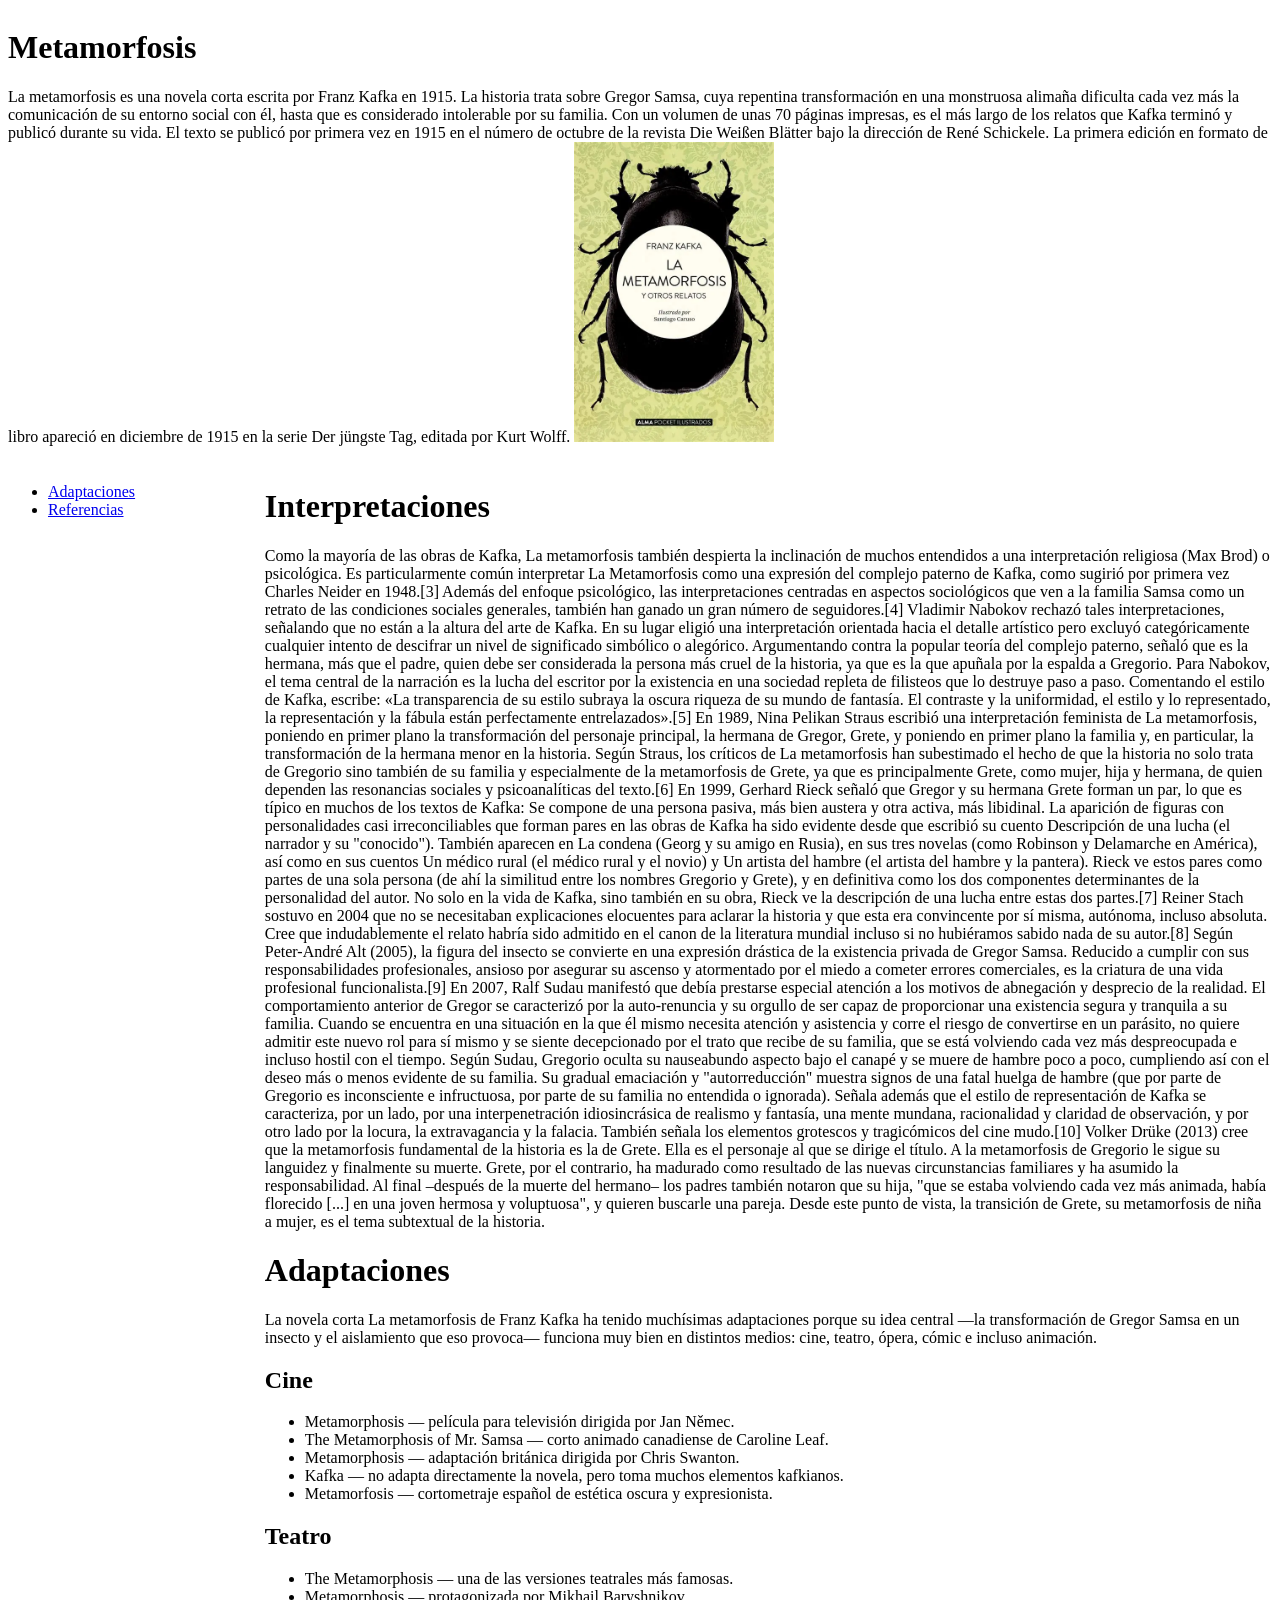
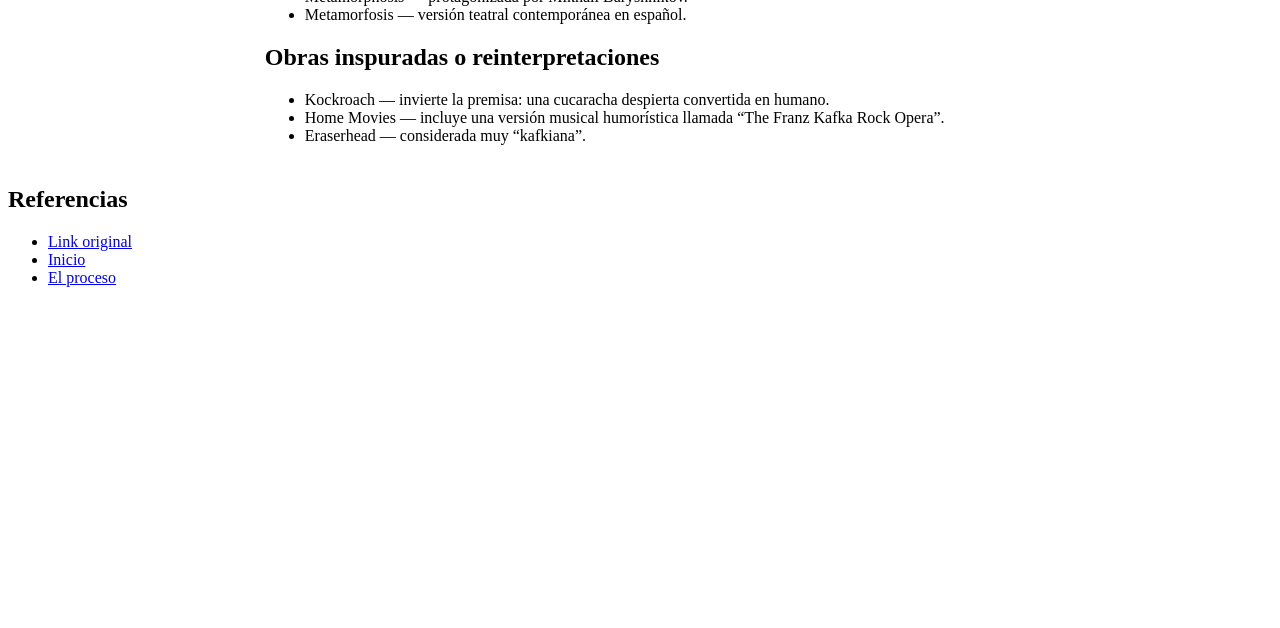
==== html/tema2.html @ a423345d "trabajo css" ====
<html>
    <link rel="stylesheet" href="index.css">
   <head>
    <title> Metaformosis </title>
   </head> 
   <body>
    <div class="contenedor">
    <div class="a">
    <h1>Metamorfosis</h1>
    <p>
        La metamorfosis es una novela corta escrita por Franz Kafka en 1915. La historia trata sobre Gregor Samsa, cuya repentina transformación en una monstruosa alimaña dificulta cada vez más la comunicación de su entorno social con él, hasta que es considerado intolerable por su familia. 

Con un volumen de unas 70 páginas impresas, es el más largo de los relatos que Kafka terminó y publicó durante su vida. El texto se publicó por primera vez en 1915 en el número de octubre de la revista Die Weißen Blätter bajo la dirección de René Schickele. La primera edición en formato de libro apareció en diciembre de 1915 en la serie Der jüngste Tag, editada por Kurt Wolff.
<img src="../img/img2.jpg"
alt="description"
width="200"
height="300">
    </div>
    <div class="b">
    </p>
    <ul>
        <li>
           <a href="#adaptaciones">Adaptaciones</a> 
        </li>
        <li>
            <a href="#referencias">Referencias</a>
        </li>
    </ul>
    </div>
    <div class="c">
    <h1>Interpretaciones</h1>
    <p>Como la mayoría de las obras de Kafka, La metamorfosis también despierta la inclinación de muchos entendidos a una interpretación religiosa (Max Brod) o psicológica. Es particularmente común interpretar La Metamorfosis como una expresión del complejo paterno de Kafka, como sugirió por primera vez Charles Neider en 1948.[3] Además del enfoque psicológico, las interpretaciones centradas en aspectos sociológicos que ven a la familia Samsa como un retrato de las condiciones sociales generales, también han ganado un gran número de seguidores.[4]

Vladimir Nabokov rechazó tales interpretaciones, señalando que no están a la altura del arte de Kafka. En su lugar eligió una interpretación orientada hacia el detalle artístico pero excluyó categóricamente cualquier intento de descifrar un nivel de significado simbólico o alegórico. Argumentando contra la popular teoría del complejo paterno, señaló que es la hermana, más que el padre, quien debe ser considerada la persona más cruel de la historia, ya que es la que apuñala por la espalda a Gregorio. Para Nabokov, el tema central de la narración es la lucha del escritor por la existencia en una sociedad repleta de filisteos que lo destruye paso a paso. Comentando el estilo de Kafka, escribe: «La transparencia de su estilo subraya la oscura riqueza de su mundo de fantasía. El contraste y la uniformidad, el estilo y lo representado, la representación y la fábula están perfectamente entrelazados».[5]

En 1989, Nina Pelikan Straus escribió una interpretación feminista de La metamorfosis, poniendo en primer plano la transformación del personaje principal, la hermana de Gregor, Grete, y poniendo en primer plano la familia y, en particular, la transformación de la hermana menor en la historia. Según Straus, los críticos de La metamorfosis han subestimado el hecho de que la historia no solo trata de Gregorio sino también de su familia y especialmente de la metamorfosis de Grete, ya que es principalmente Grete, como mujer, hija y hermana, de quien dependen las resonancias sociales y psicoanalíticas del texto.[6]

En 1999, Gerhard Rieck señaló que Gregor y su hermana Grete forman un par, lo que es típico en muchos de los textos de Kafka: Se compone de una persona pasiva, más bien austera y otra activa, más libidinal. La aparición de figuras con personalidades casi irreconciliables que forman pares en las obras de Kafka ha sido evidente desde que escribió su cuento Descripción de una lucha (el narrador y su "conocido"). También aparecen en La condena (Georg y su amigo en Rusia), en sus tres novelas (como Robinson y Delamarche en América), así como en sus cuentos Un médico rural (el médico rural y el novio) y Un artista del hambre (el artista del hambre y la pantera). Rieck ve estos pares como partes de una sola persona (de ahí la similitud entre los nombres Gregorio y Grete), y en definitiva como los dos componentes determinantes de la personalidad del autor. No solo en la vida de Kafka, sino también en su obra, Rieck ve la descripción de una lucha entre estas dos partes.[7]

Reiner Stach sostuvo en 2004 que no se necesitaban explicaciones elocuentes para aclarar la historia y que esta era convincente por sí misma, autónoma, incluso absoluta. Cree que indudablemente el relato habría sido admitido en el canon de la literatura mundial incluso si no hubiéramos sabido nada de su autor.[8]

Según Peter-André Alt (2005), la figura del insecto se convierte en una expresión drástica de la existencia privada de Gregor Samsa. Reducido a cumplir con sus responsabilidades profesionales, ansioso por asegurar su ascenso y atormentado por el miedo a cometer errores comerciales, es la criatura de una vida profesional funcionalista.[9]

En 2007, Ralf Sudau manifestó que debía prestarse especial atención a los motivos de abnegación y desprecio de la realidad. El comportamiento anterior de Gregor se caracterizó por la auto-renuncia y su orgullo de ser capaz de proporcionar una existencia segura y tranquila a su familia. Cuando se encuentra en una situación en la que él mismo necesita atención y asistencia y corre el riesgo de convertirse en un parásito, no quiere admitir este nuevo rol para sí mismo y se siente decepcionado por el trato que recibe de su familia, que se está volviendo cada vez más despreocupada e incluso hostil con el tiempo. Según Sudau, Gregorio oculta su nauseabundo aspecto bajo el canapé y se muere de hambre poco a poco, cumpliendo así con el deseo más o menos evidente de su familia. Su gradual emaciación y "autorreducción" muestra signos de una fatal huelga de hambre (que por parte de Gregorio es inconsciente e infructuosa, por parte de su familia no entendida o ignorada). Señala además que el estilo de representación de Kafka se caracteriza, por un lado, por una interpenetración idiosincrásica de realismo y fantasía, una mente mundana, racionalidad y claridad de observación, y por otro lado por la locura, la extravagancia y la falacia. También señala los elementos grotescos y tragicómicos del cine mudo.[10]

Volker Drüke (2013) cree que la metamorfosis fundamental de la historia es la de Grete. Ella es el personaje al que se dirige el título. A la metamorfosis de Gregorio le sigue su languidez y finalmente su muerte. Grete, por el contrario, ha madurado como resultado de las nuevas circunstancias familiares y ha asumido la responsabilidad. Al final –después de la muerte del hermano– los padres también notaron que su hija, "que se estaba volviendo cada vez más animada, había florecido [...] en una joven hermosa y voluptuosa", y quieren buscarle una pareja. Desde este punto de vista, la transición de Grete, su metamorfosis de niña a mujer, es el tema subtextual de la historia.</p>
<h1 id="adaptaciones">Adaptaciones</h1>
<p>
    La novela corta La metamorfosis de Franz Kafka ha tenido muchísimas adaptaciones porque su idea central —la transformación de Gregor Samsa en un insecto y el aislamiento que eso provoca— funciona muy bien en distintos medios: cine, teatro, ópera, cómic e incluso animación.
</p>
<h2>Cine</h2>
<ul>
    <li>Metamorphosis — película para televisión dirigida por Jan Němec.</li>
    <li>The Metamorphosis of Mr. Samsa — corto animado canadiense de Caroline Leaf.</li>
    <li>Metamorphosis — adaptación británica dirigida por Chris Swanton.</li>
    <li>Kafka — no adapta directamente la novela, pero toma muchos elementos kafkianos.</li>
    <li>Metamorfosis — cortometraje español de estética oscura y expresionista.</li>
</ul>
<h2>Teatro</h2>
<ul>
    <li>The Metamorphosis — una de las versiones teatrales más famosas.</li>
    <li>Metamorphosis — protagonizada por Mikhail Baryshnikov.</li>
    <li>Metamorfosis — versión teatral contemporánea en español.</li>
</ul>
<h2>Obras inspuradas o reinterpretaciones</h2>
<ul>
    <li>Kockroach — invierte la premisa: una cucaracha despierta convertida en humano.</li>
    <li>Home Movies — incluye una versión musical humorística llamada “The Franz Kafka Rock Opera”.</li>
    <li>Eraserhead — considerada muy “kafkiana”.</li>
</ul>
</div>
<div class="d">
<h2 id="referencias">Referencias</h2>
<ul>
    <li>
        <a href="https://es.wikipedia.org/wiki/La_metamorfosis">Link original</a>
    </li>
    <li>
        <a href="index.html">Inicio</a>
    </li>
    <li>
        <a href="tema3.html">El proceso</a>
    </li>
</ul>
</div>
    </div>
</body>
</html>
---- html/index.css ----
.contenedor{
    display: grid;
    grid-template-columns: 1fr 4fr;
    grid-template-rows: 1fr auto 1fr;
    grid-template-areas:
    "A A"
    "B C"
    "D D";
    gap: 5px;
}
.contenedor-div{
    display: flex;
    justify-content: center;
    align-items: center;
    font-size: 40px;
    font-weight: bold;
    color: rgb(0, 0, 0);
}
.a{
    grid-area: A;
}
.b{
    grid-area: B;
}
.c{
    grid-area: C;
}
.d{
    grid-area: D;
}
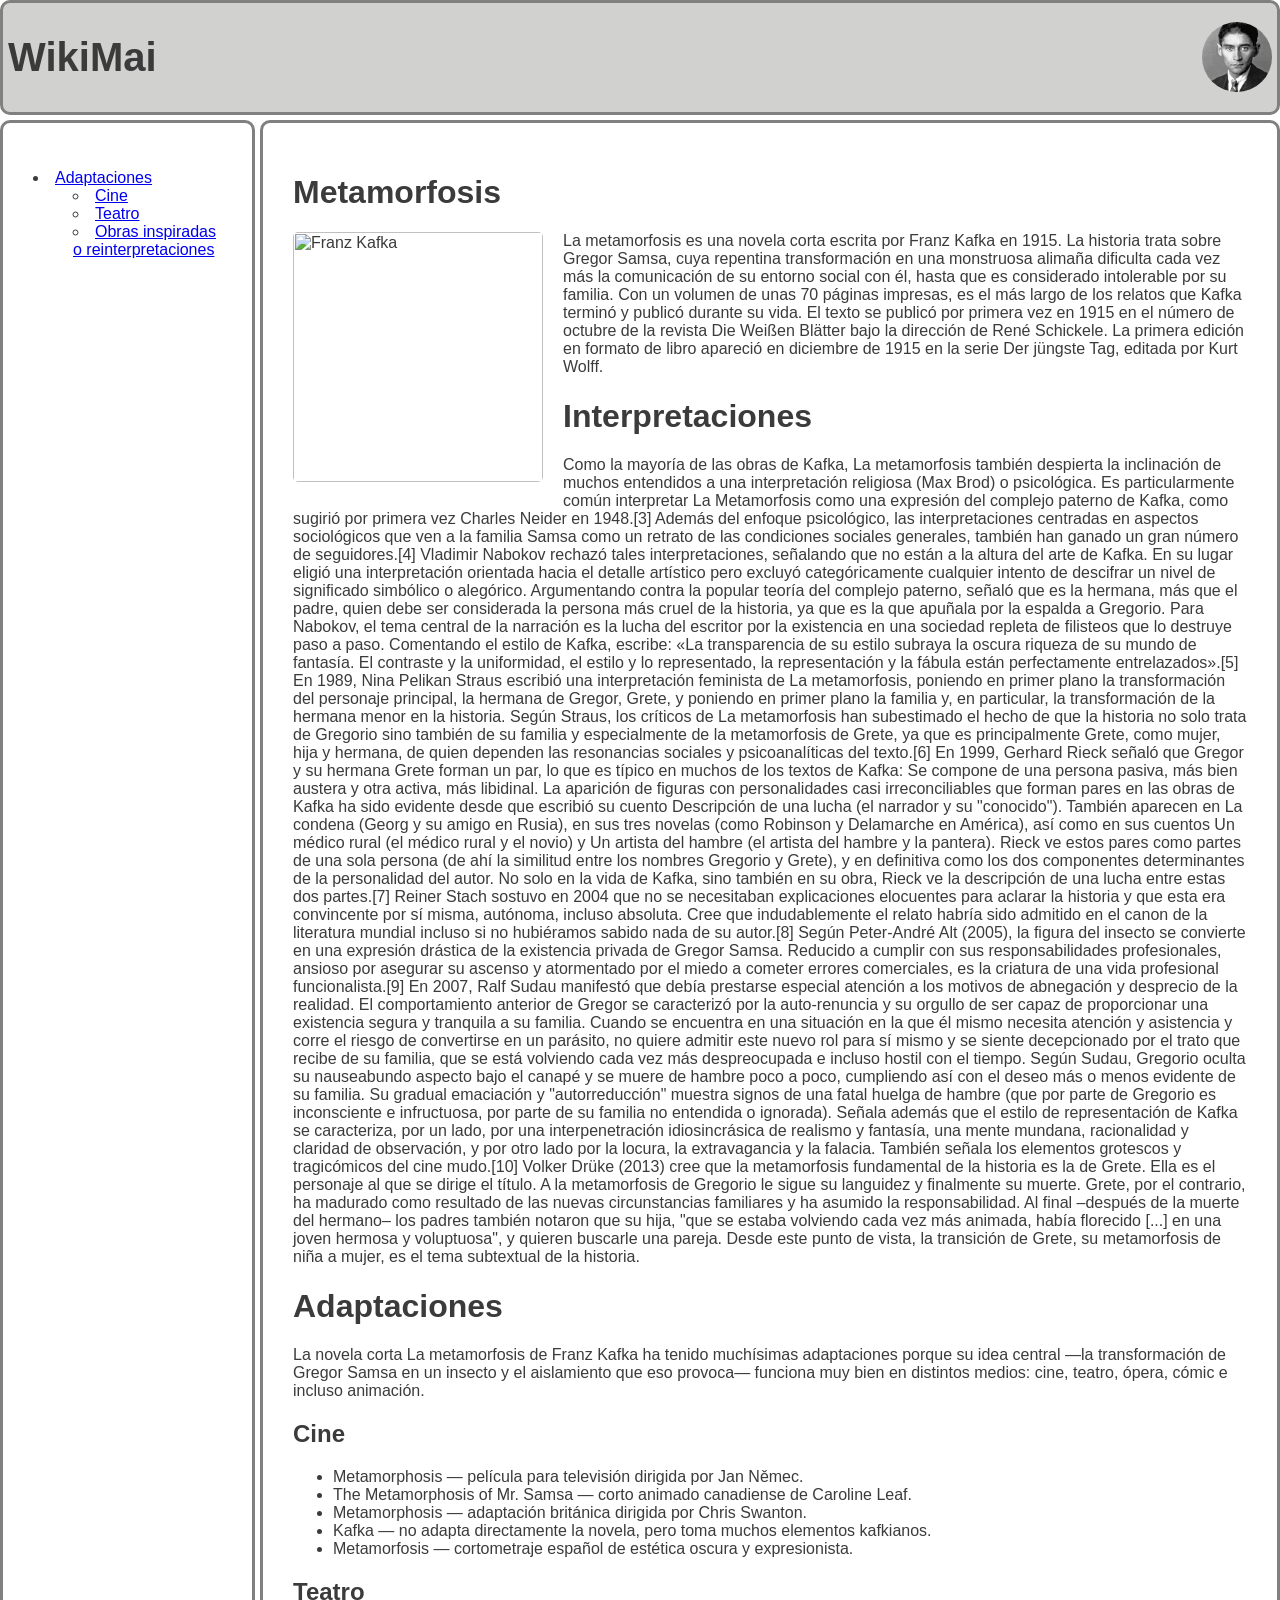
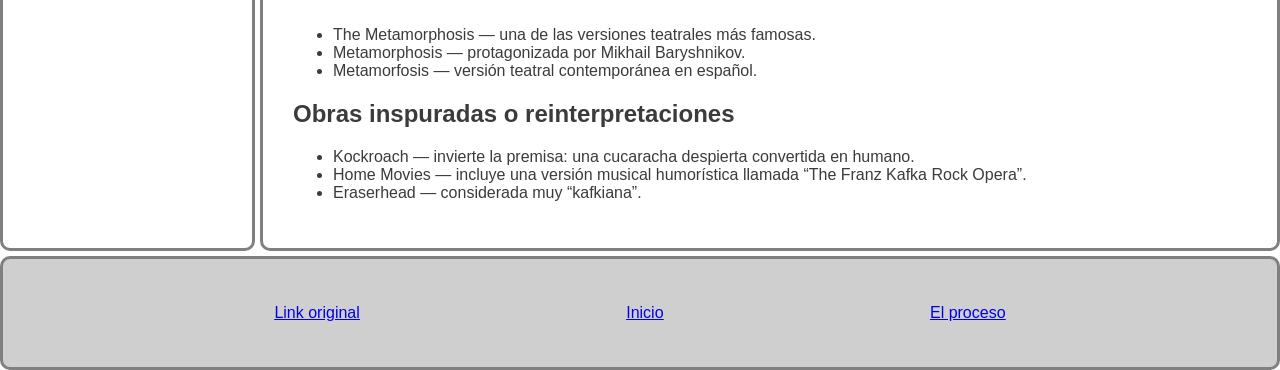
==== commit 684d89db: "estilos con grid y flexbox" ====
--- a/html/tema2.html
+++ b/html/tema2.html
@@ -1,33 +1,34 @@
 <html>
+   <head>
+    <title> WikiMai Metaformosis </title>
     <link rel="stylesheet" href="index.css">
-   <head>
-    <title> Metaformosis </title>
    </head> 
    <body>
     <div class="contenedor">
-    <div class="a">
-    <h1>Metamorfosis</h1>
-    <p>
+    <header class="a">
+    <h1>WikiMai</h1>
+ <img src="../img/img1.jpg" alt="description" width="400" height="500">
+    </header>
+    <aside class="b">
+    </p>
+    <ul>
+        <li>
+           <a href="#adaptaciones">Adaptaciones</a>
+           <ul>
+            <li><a href="#cine">Cine</a></li>
+            <li><a href="#teatro">Teatro</a></li>
+            <li><a href="#obras">Obras inspiradas o reinterpretaciones</a></li>
+           </ul> 
+        </li>
+    </ul>
+</aside>
+    <main class="c">
+        <h1>Metamorfosis</h1>
+        <img src="https://encrypted-tbn0.gstatic.com/images?q=tbn:ANd9GcQnDBpclGo9FtyaNfUJr581KHyl1pan2qkFqirp4rcOog&s=10" alt="Franz Kafka" class="imagen-main">
+        <p>
         La metamorfosis es una novela corta escrita por Franz Kafka en 1915. La historia trata sobre Gregor Samsa, cuya repentina transformación en una monstruosa alimaña dificulta cada vez más la comunicación de su entorno social con él, hasta que es considerado intolerable por su familia. 
 
 Con un volumen de unas 70 páginas impresas, es el más largo de los relatos que Kafka terminó y publicó durante su vida. El texto se publicó por primera vez en 1915 en el número de octubre de la revista Die Weißen Blätter bajo la dirección de René Schickele. La primera edición en formato de libro apareció en diciembre de 1915 en la serie Der jüngste Tag, editada por Kurt Wolff.
-<img src="../img/img2.jpg"
-alt="description"
-width="200"
-height="300">
-    </div>
-    <div class="b">
-    </p>
-    <ul>
-        <li>
-           <a href="#adaptaciones">Adaptaciones</a> 
-        </li>
-        <li>
-            <a href="#referencias">Referencias</a>
-        </li>
-    </ul>
-    </div>
-    <div class="c">
     <h1>Interpretaciones</h1>
     <p>Como la mayoría de las obras de Kafka, La metamorfosis también despierta la inclinación de muchos entendidos a una interpretación religiosa (Max Brod) o psicológica. Es particularmente común interpretar La Metamorfosis como una expresión del complejo paterno de Kafka, como sugirió por primera vez Charles Neider en 1948.[3] Además del enfoque psicológico, las interpretaciones centradas en aspectos sociológicos que ven a la familia Samsa como un retrato de las condiciones sociales generales, también han ganado un gran número de seguidores.[4]
 
@@ -48,7 +49,7 @@
 <p>
     La novela corta La metamorfosis de Franz Kafka ha tenido muchísimas adaptaciones porque su idea central —la transformación de Gregor Samsa en un insecto y el aislamiento que eso provoca— funciona muy bien en distintos medios: cine, teatro, ópera, cómic e incluso animación.
 </p>
-<h2>Cine</h2>
+<h2 id="cine">Cine</h2>
 <ul>
     <li>Metamorphosis — película para televisión dirigida por Jan Němec.</li>
     <li>The Metamorphosis of Mr. Samsa — corto animado canadiense de Caroline Leaf.</li>
@@ -56,33 +57,24 @@
     <li>Kafka — no adapta directamente la novela, pero toma muchos elementos kafkianos.</li>
     <li>Metamorfosis — cortometraje español de estética oscura y expresionista.</li>
 </ul>
-<h2>Teatro</h2>
+<h2 id="teatro">Teatro</h2>
 <ul>
     <li>The Metamorphosis — una de las versiones teatrales más famosas.</li>
     <li>Metamorphosis — protagonizada por Mikhail Baryshnikov.</li>
     <li>Metamorfosis — versión teatral contemporánea en español.</li>
 </ul>
-<h2>Obras inspuradas o reinterpretaciones</h2>
+<h2 id="obras">Obras inspuradas o reinterpretaciones</h2>
 <ul>
     <li>Kockroach — invierte la premisa: una cucaracha despierta convertida en humano.</li>
     <li>Home Movies — incluye una versión musical humorística llamada “The Franz Kafka Rock Opera”.</li>
     <li>Eraserhead — considerada muy “kafkiana”.</li>
 </ul>
-</div>
-<div class="d">
-<h2 id="referencias">Referencias</h2>
-<ul>
-    <li>
+</main>
+<footer class="d">
         <a href="https://es.wikipedia.org/wiki/La_metamorfosis">Link original</a>
-    </li>
-    <li>
         <a href="index.html">Inicio</a>
-    </li>
-    <li>
         <a href="tema3.html">El proceso</a>
-    </li>
-</ul>
-</div>
+</footer>
     </div>
 </body>
 </html>
--- a/html/index.css
+++ b/html/index.css
@@ -1,3 +1,10 @@
+body{
+    font-family: sans-serif;
+    color: rgb(59, 59, 59);
+    padding: 0;
+    margin: 0;
+    ba
+}
 .contenedor{
     display: grid;
     grid-template-columns: 1fr 4fr;
@@ -18,13 +25,63 @@
 }
 .a{
     grid-area: A;
+    background-color: rgb(209, 209, 208);
+    display: flex;
+    align-items: center;
+    justify-content: space-between;
+    border: 3px solid gray;
+    border-radius: 10px;
+    padding: 5px;
+}
+.a h1{
+    font-size: 40px;
+}
+.a img{
+    width: 70px;
+    height: 70px;
+    border-radius: 50%;
+    object-fit: cover;
 }
 .b{
     grid-area: B;
+   border: 3px solid gray;
+    border-radius: 10px;
+    padding: 15px;
+
 }
 .c{
     grid-area: C;
+    padding: 30px;
+    text-decoration: none;
+    color:inherit;
+    border: 3px solid gray;
+    border-radius: 10px;
+}
+.imagen-main {
+    width: 250px;
+    max-width: 100%;
+    height: auto;
+    float: left;
+    margin: 0 20px 20px 0;
+    border-radius: 5px;
 }
 .d{
     grid-area: D;
+    background-color: #cfcfcf;
+    display: flex;
+    justify-content: space-evenly;
+    align-items: center;
+    border: 3px solid gray;
+    border-radius: 10px;
+    text-decoration:underline;
+    color: inherit;
+    padding: 5px;
+}
+aside > ul{
+    list-style-position: inside;
+    padding: 15px;
+    margin: 0;
+}
+footer{
+font-family: sans-serif;
 }
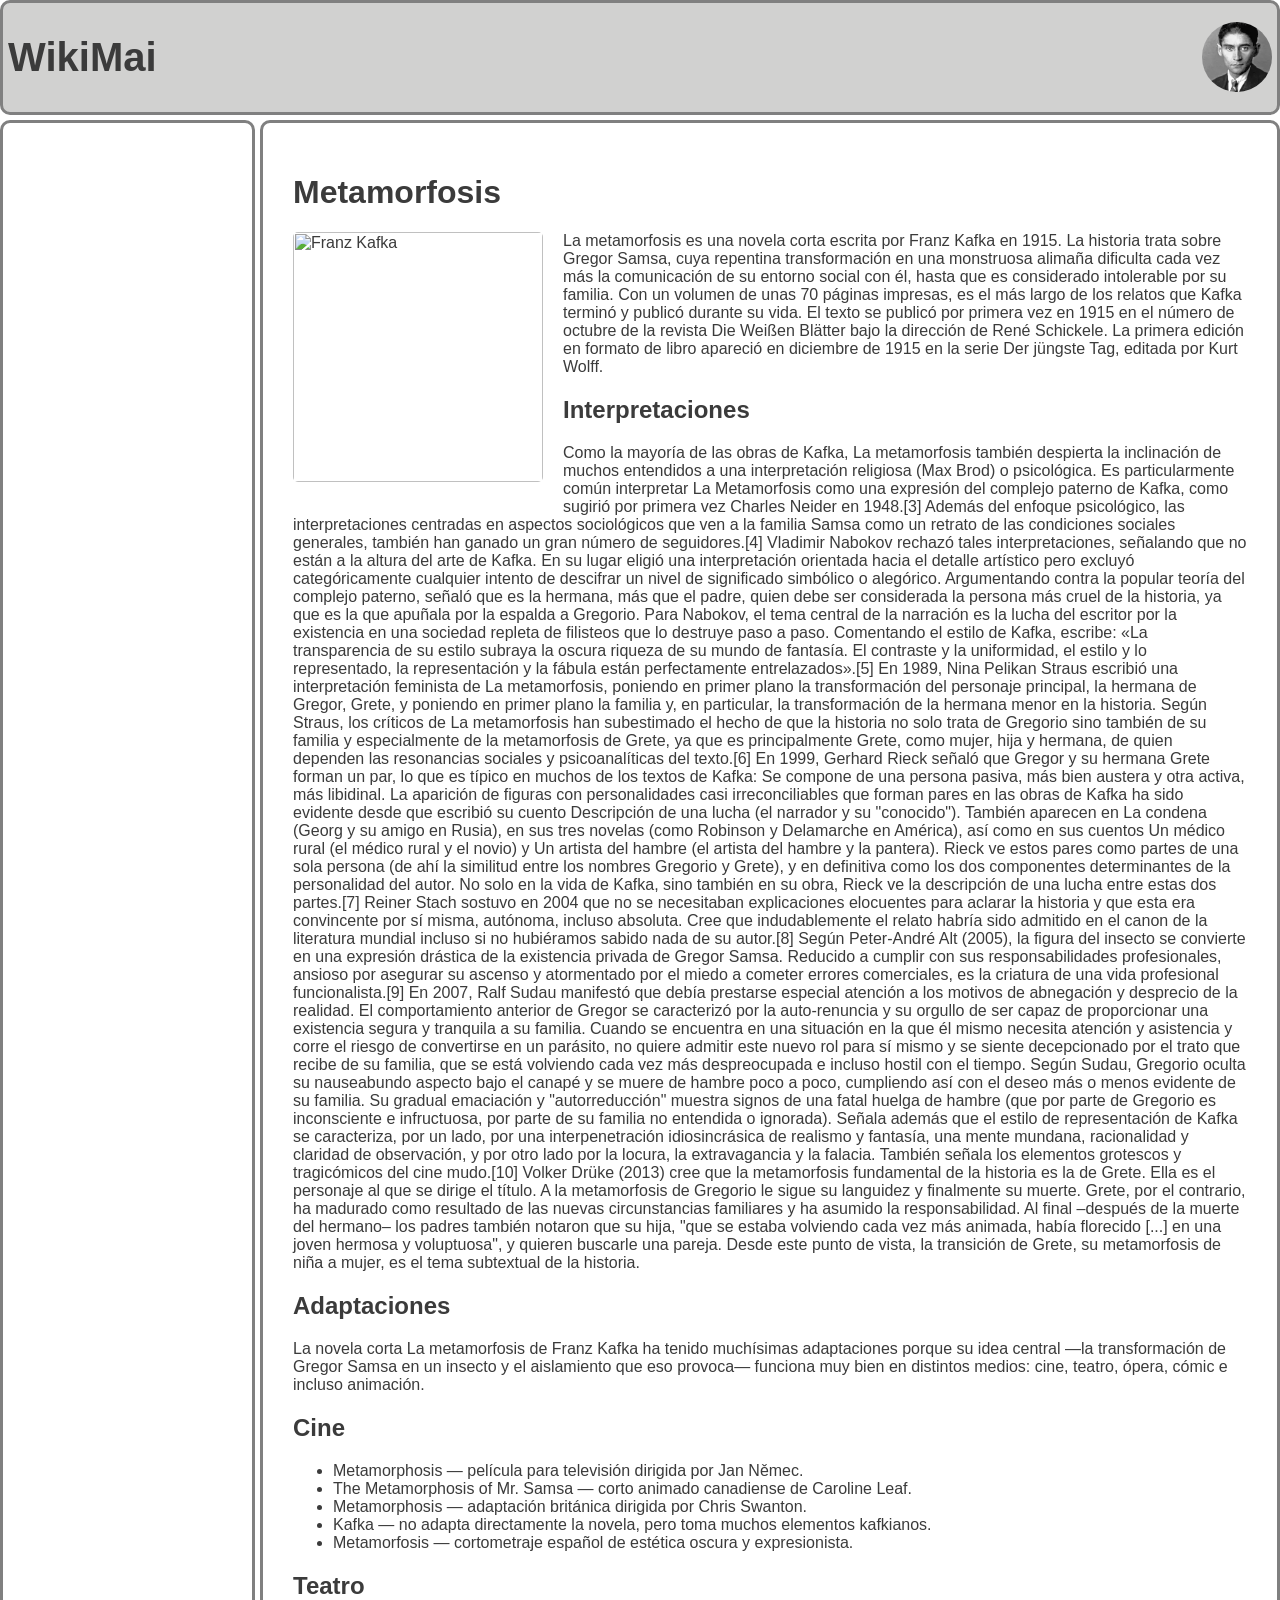
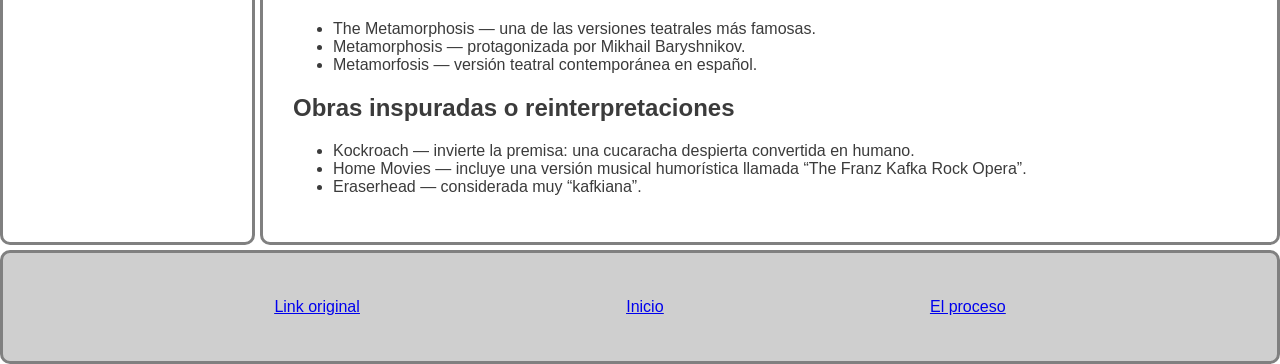
==== commit 36465947: "agregar panel automatico en aside" ====
--- a/html/tema2.html
+++ b/html/tema2.html
@@ -2,6 +2,7 @@
    <head>
     <title> WikiMai Metaformosis </title>
     <link rel="stylesheet" href="index.css">
+   <script src="main.js" defer></script>
    </head> 
    <body>
     <div class="contenedor">
@@ -12,14 +13,6 @@
     <aside class="b">
     </p>
     <ul>
-        <li>
-           <a href="#adaptaciones">Adaptaciones</a>
-           <ul>
-            <li><a href="#cine">Cine</a></li>
-            <li><a href="#teatro">Teatro</a></li>
-            <li><a href="#obras">Obras inspiradas o reinterpretaciones</a></li>
-           </ul> 
-        </li>
     </ul>
 </aside>
     <main class="c">
@@ -29,7 +22,7 @@
         La metamorfosis es una novela corta escrita por Franz Kafka en 1915. La historia trata sobre Gregor Samsa, cuya repentina transformación en una monstruosa alimaña dificulta cada vez más la comunicación de su entorno social con él, hasta que es considerado intolerable por su familia. 
 
 Con un volumen de unas 70 páginas impresas, es el más largo de los relatos que Kafka terminó y publicó durante su vida. El texto se publicó por primera vez en 1915 en el número de octubre de la revista Die Weißen Blätter bajo la dirección de René Schickele. La primera edición en formato de libro apareció en diciembre de 1915 en la serie Der jüngste Tag, editada por Kurt Wolff.
-    <h1>Interpretaciones</h1>
+    <h2>Interpretaciones</h2>
     <p>Como la mayoría de las obras de Kafka, La metamorfosis también despierta la inclinación de muchos entendidos a una interpretación religiosa (Max Brod) o psicológica. Es particularmente común interpretar La Metamorfosis como una expresión del complejo paterno de Kafka, como sugirió por primera vez Charles Neider en 1948.[3] Además del enfoque psicológico, las interpretaciones centradas en aspectos sociológicos que ven a la familia Samsa como un retrato de las condiciones sociales generales, también han ganado un gran número de seguidores.[4]
 
 Vladimir Nabokov rechazó tales interpretaciones, señalando que no están a la altura del arte de Kafka. En su lugar eligió una interpretación orientada hacia el detalle artístico pero excluyó categóricamente cualquier intento de descifrar un nivel de significado simbólico o alegórico. Argumentando contra la popular teoría del complejo paterno, señaló que es la hermana, más que el padre, quien debe ser considerada la persona más cruel de la historia, ya que es la que apuñala por la espalda a Gregorio. Para Nabokov, el tema central de la narración es la lucha del escritor por la existencia en una sociedad repleta de filisteos que lo destruye paso a paso. Comentando el estilo de Kafka, escribe: «La transparencia de su estilo subraya la oscura riqueza de su mundo de fantasía. El contraste y la uniformidad, el estilo y lo representado, la representación y la fábula están perfectamente entrelazados».[5]
@@ -45,7 +38,7 @@
 En 2007, Ralf Sudau manifestó que debía prestarse especial atención a los motivos de abnegación y desprecio de la realidad. El comportamiento anterior de Gregor se caracterizó por la auto-renuncia y su orgullo de ser capaz de proporcionar una existencia segura y tranquila a su familia. Cuando se encuentra en una situación en la que él mismo necesita atención y asistencia y corre el riesgo de convertirse en un parásito, no quiere admitir este nuevo rol para sí mismo y se siente decepcionado por el trato que recibe de su familia, que se está volviendo cada vez más despreocupada e incluso hostil con el tiempo. Según Sudau, Gregorio oculta su nauseabundo aspecto bajo el canapé y se muere de hambre poco a poco, cumpliendo así con el deseo más o menos evidente de su familia. Su gradual emaciación y "autorreducción" muestra signos de una fatal huelga de hambre (que por parte de Gregorio es inconsciente e infructuosa, por parte de su familia no entendida o ignorada). Señala además que el estilo de representación de Kafka se caracteriza, por un lado, por una interpenetración idiosincrásica de realismo y fantasía, una mente mundana, racionalidad y claridad de observación, y por otro lado por la locura, la extravagancia y la falacia. También señala los elementos grotescos y tragicómicos del cine mudo.[10]
 
 Volker Drüke (2013) cree que la metamorfosis fundamental de la historia es la de Grete. Ella es el personaje al que se dirige el título. A la metamorfosis de Gregorio le sigue su languidez y finalmente su muerte. Grete, por el contrario, ha madurado como resultado de las nuevas circunstancias familiares y ha asumido la responsabilidad. Al final –después de la muerte del hermano– los padres también notaron que su hija, "que se estaba volviendo cada vez más animada, había florecido [...] en una joven hermosa y voluptuosa", y quieren buscarle una pareja. Desde este punto de vista, la transición de Grete, su metamorfosis de niña a mujer, es el tema subtextual de la historia.</p>
-<h1 id="adaptaciones">Adaptaciones</h1>
+<h2 id="adaptaciones">Adaptaciones</h2>
 <p>
     La novela corta La metamorfosis de Franz Kafka ha tenido muchísimas adaptaciones porque su idea central —la transformación de Gregor Samsa en un insecto y el aislamiento que eso provoca— funciona muy bien en distintos medios: cine, teatro, ópera, cómic e incluso animación.
 </p>
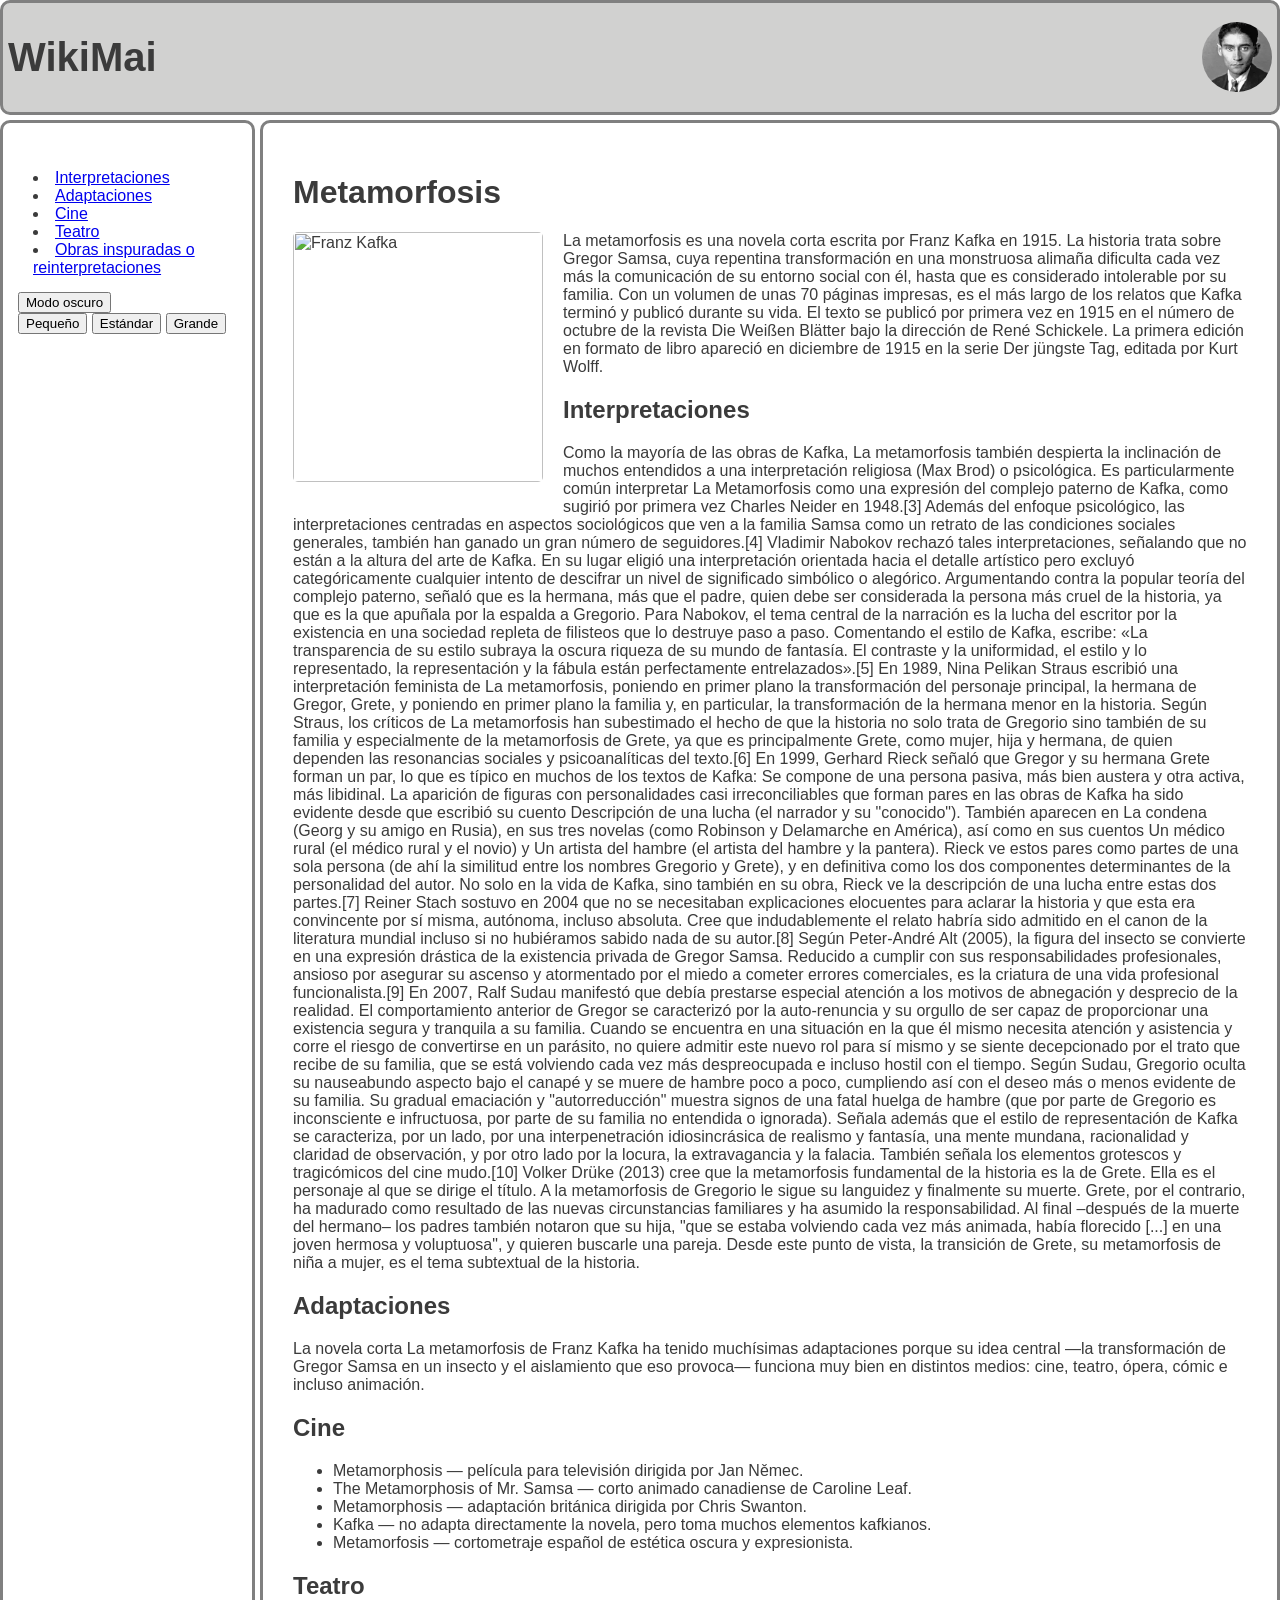
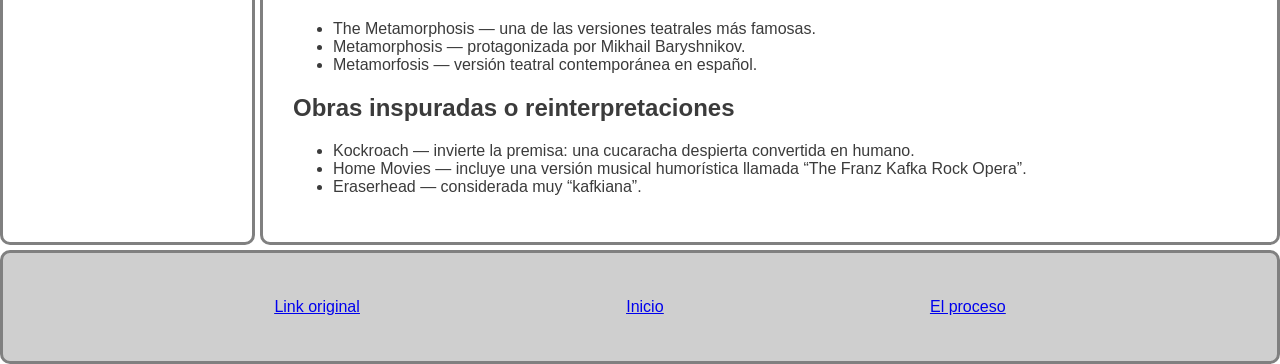
==== commit be0b768f: "cambios para tamaños y modo oscuro" ====
--- a/html/tema2.html
+++ b/html/tema2.html
@@ -14,6 +14,16 @@
     </p>
     <ul>
     </ul>
+     <div id="panel-apariencia">
+        <button id="modo-oscuro">Modo oscuro</button>
+       
+        <div id="botones-tamanios">
+            <button id="btn-pequeno">Pequeño</button>
+            <button id="btn-estandar">Estándar</button>
+            <button id="btn-grande">Grande</button>
+        </div>
+    </div>
+
 </aside>
     <main class="c">
         <h1>Metamorfosis</h1>
--- a/html/index.css
+++ b/html/index.css
@@ -3,7 +3,6 @@
     color: rgb(59, 59, 59);
     padding: 0;
     margin: 0;
-    ba
 }
 .contenedor{
     display: grid;
@@ -84,4 +83,31 @@
 }
 footer{
 font-family: sans-serif;
-}+}
+
+body.oscuro {
+    background-color: #1D2A31;
+    color: #EEE;
+}
+
+
+.texto-pequeno {
+    font-size: 14px;
+}
+
+
+.texto-estandar {
+    font-size: 16px;
+}
+
+
+.texto-grande {
+    font-size: 20px;
+}
+
+
+/* Clase para resaltar el botón activo de tamaño */
+.boton-activo {
+    font-weight: bold;
+    border: 2px solid #000;
+}
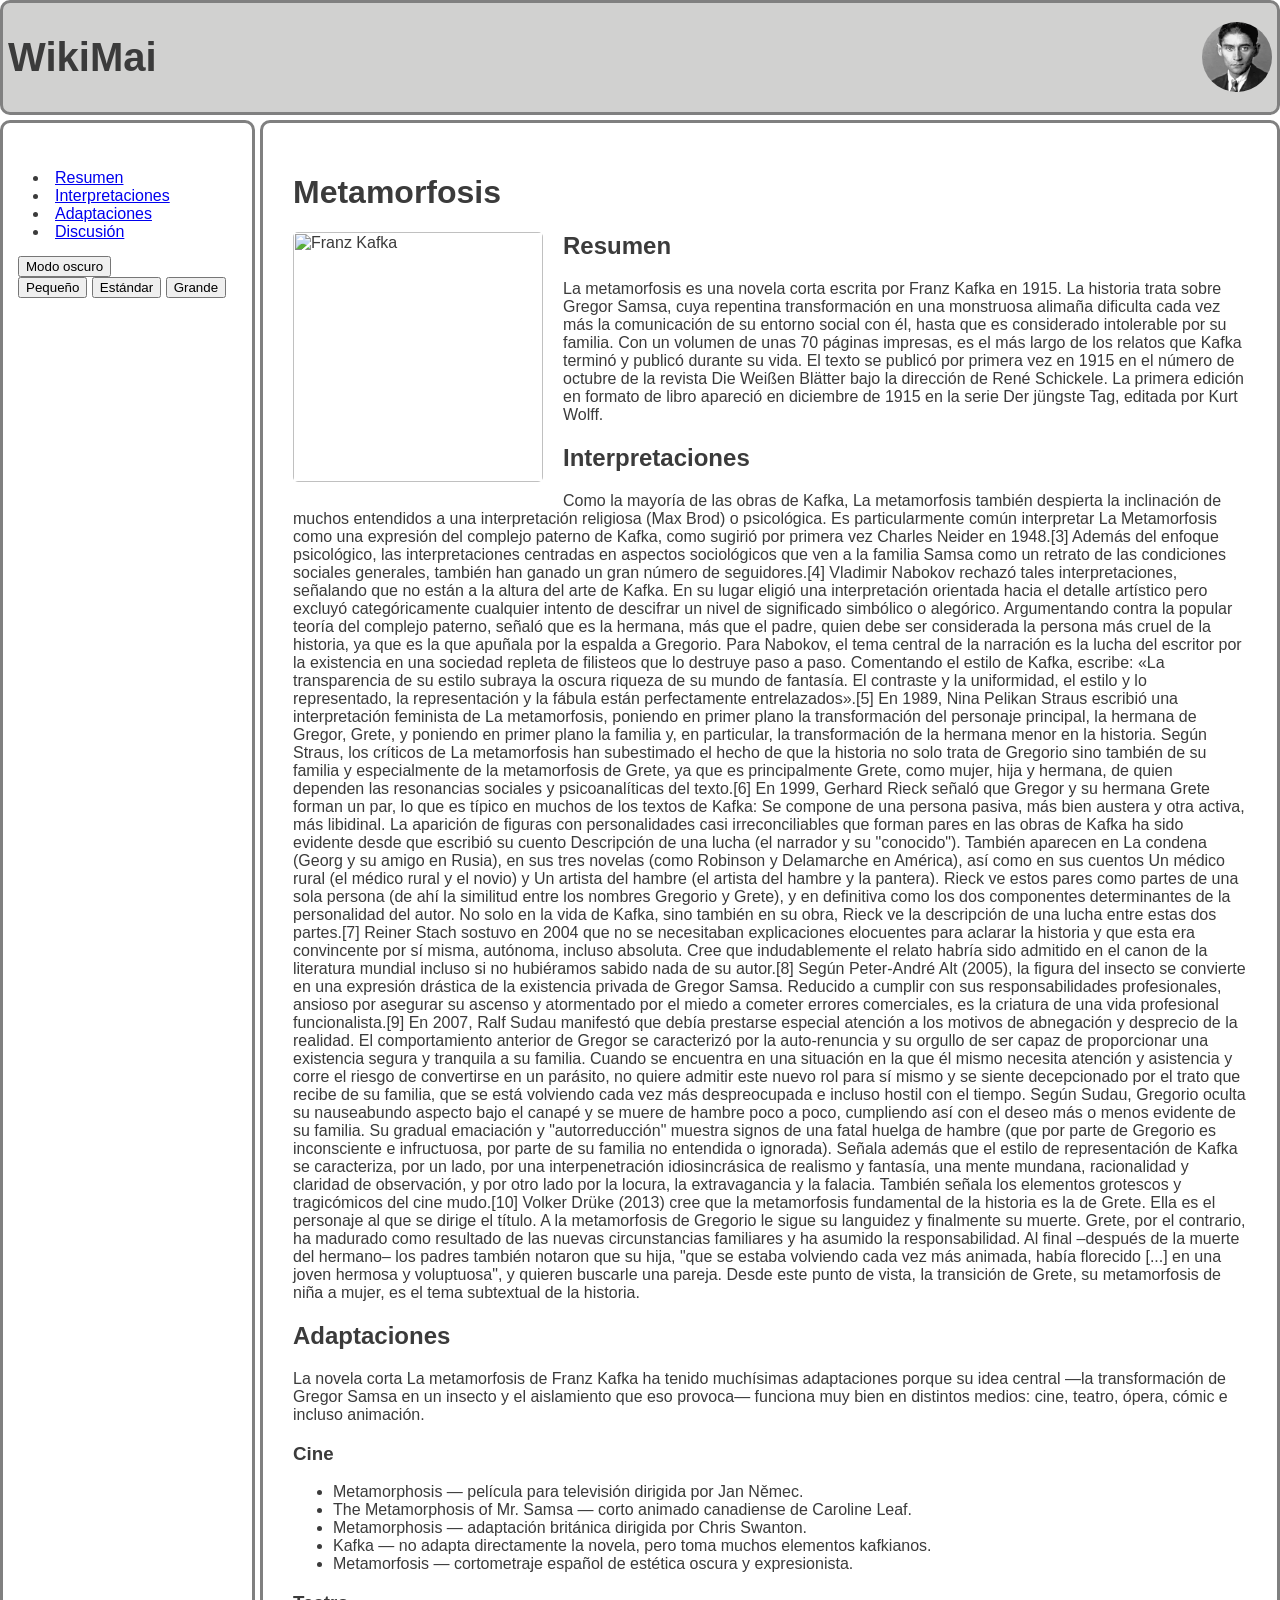
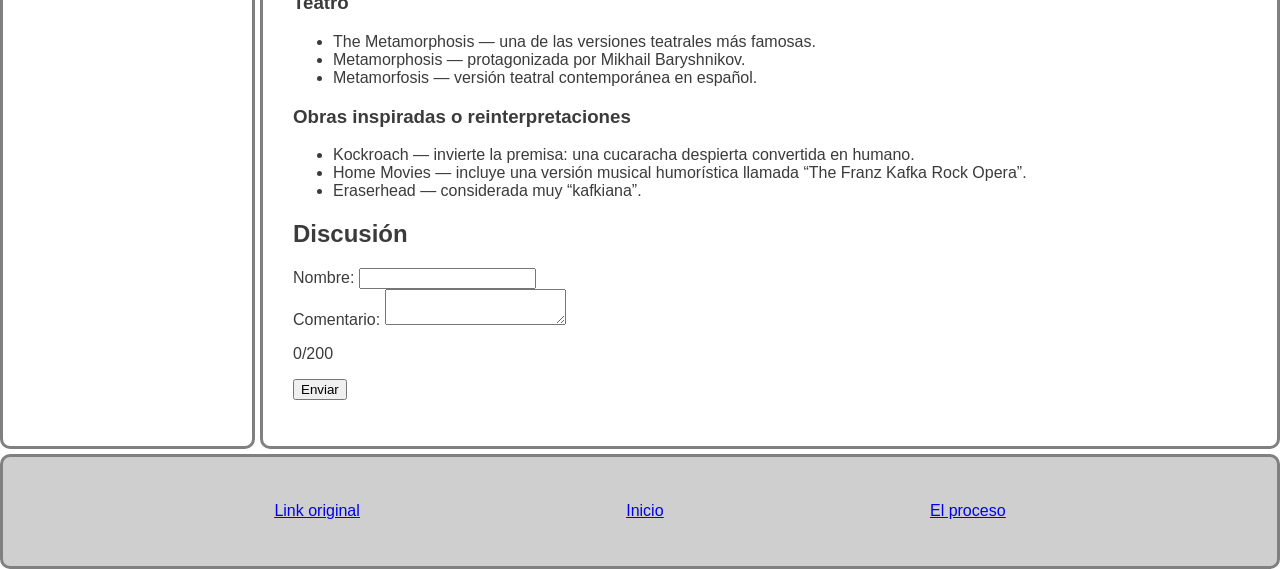
==== commit 3583503e: "agregar seccion de comentarios/discusion" ====
--- a/html/tema2.html
+++ b/html/tema2.html
@@ -28,11 +28,15 @@
     <main class="c">
         <h1>Metamorfosis</h1>
         <img src="https://encrypted-tbn0.gstatic.com/images?q=tbn:ANd9GcQnDBpclGo9FtyaNfUJr581KHyl1pan2qkFqirp4rcOog&s=10" alt="Franz Kafka" class="imagen-main">
+       <section>
+        <h2 id="resumen">Resumen</h2>
         <p>
         La metamorfosis es una novela corta escrita por Franz Kafka en 1915. La historia trata sobre Gregor Samsa, cuya repentina transformación en una monstruosa alimaña dificulta cada vez más la comunicación de su entorno social con él, hasta que es considerado intolerable por su familia. 
 
 Con un volumen de unas 70 páginas impresas, es el más largo de los relatos que Kafka terminó y publicó durante su vida. El texto se publicó por primera vez en 1915 en el número de octubre de la revista Die Weißen Blätter bajo la dirección de René Schickele. La primera edición en formato de libro apareció en diciembre de 1915 en la serie Der jüngste Tag, editada por Kurt Wolff.
-    <h2>Interpretaciones</h2>
+        </section>
+        <section>
+<h2>Interpretaciones</h2>
     <p>Como la mayoría de las obras de Kafka, La metamorfosis también despierta la inclinación de muchos entendidos a una interpretación religiosa (Max Brod) o psicológica. Es particularmente común interpretar La Metamorfosis como una expresión del complejo paterno de Kafka, como sugirió por primera vez Charles Neider en 1948.[3] Además del enfoque psicológico, las interpretaciones centradas en aspectos sociológicos que ven a la familia Samsa como un retrato de las condiciones sociales generales, también han ganado un gran número de seguidores.[4]
 
 Vladimir Nabokov rechazó tales interpretaciones, señalando que no están a la altura del arte de Kafka. En su lugar eligió una interpretación orientada hacia el detalle artístico pero excluyó categóricamente cualquier intento de descifrar un nivel de significado simbólico o alegórico. Argumentando contra la popular teoría del complejo paterno, señaló que es la hermana, más que el padre, quien debe ser considerada la persona más cruel de la historia, ya que es la que apuñala por la espalda a Gregorio. Para Nabokov, el tema central de la narración es la lucha del escritor por la existencia en una sociedad repleta de filisteos que lo destruye paso a paso. Comentando el estilo de Kafka, escribe: «La transparencia de su estilo subraya la oscura riqueza de su mundo de fantasía. El contraste y la uniformidad, el estilo y lo representado, la representación y la fábula están perfectamente entrelazados».[5]
@@ -48,11 +52,13 @@
 En 2007, Ralf Sudau manifestó que debía prestarse especial atención a los motivos de abnegación y desprecio de la realidad. El comportamiento anterior de Gregor se caracterizó por la auto-renuncia y su orgullo de ser capaz de proporcionar una existencia segura y tranquila a su familia. Cuando se encuentra en una situación en la que él mismo necesita atención y asistencia y corre el riesgo de convertirse en un parásito, no quiere admitir este nuevo rol para sí mismo y se siente decepcionado por el trato que recibe de su familia, que se está volviendo cada vez más despreocupada e incluso hostil con el tiempo. Según Sudau, Gregorio oculta su nauseabundo aspecto bajo el canapé y se muere de hambre poco a poco, cumpliendo así con el deseo más o menos evidente de su familia. Su gradual emaciación y "autorreducción" muestra signos de una fatal huelga de hambre (que por parte de Gregorio es inconsciente e infructuosa, por parte de su familia no entendida o ignorada). Señala además que el estilo de representación de Kafka se caracteriza, por un lado, por una interpenetración idiosincrásica de realismo y fantasía, una mente mundana, racionalidad y claridad de observación, y por otro lado por la locura, la extravagancia y la falacia. También señala los elementos grotescos y tragicómicos del cine mudo.[10]
 
 Volker Drüke (2013) cree que la metamorfosis fundamental de la historia es la de Grete. Ella es el personaje al que se dirige el título. A la metamorfosis de Gregorio le sigue su languidez y finalmente su muerte. Grete, por el contrario, ha madurado como resultado de las nuevas circunstancias familiares y ha asumido la responsabilidad. Al final –después de la muerte del hermano– los padres también notaron que su hija, "que se estaba volviendo cada vez más animada, había florecido [...] en una joven hermosa y voluptuosa", y quieren buscarle una pareja. Desde este punto de vista, la transición de Grete, su metamorfosis de niña a mujer, es el tema subtextual de la historia.</p>
+        </section>
+        <section>
 <h2 id="adaptaciones">Adaptaciones</h2>
 <p>
     La novela corta La metamorfosis de Franz Kafka ha tenido muchísimas adaptaciones porque su idea central —la transformación de Gregor Samsa en un insecto y el aislamiento que eso provoca— funciona muy bien en distintos medios: cine, teatro, ópera, cómic e incluso animación.
 </p>
-<h2 id="cine">Cine</h2>
+<h3>Cine</h3>
 <ul>
     <li>Metamorphosis — película para televisión dirigida por Jan Němec.</li>
     <li>The Metamorphosis of Mr. Samsa — corto animado canadiense de Caroline Leaf.</li>
@@ -60,18 +66,36 @@
     <li>Kafka — no adapta directamente la novela, pero toma muchos elementos kafkianos.</li>
     <li>Metamorfosis — cortometraje español de estética oscura y expresionista.</li>
 </ul>
-<h2 id="teatro">Teatro</h2>
+<h3>Teatro</h3>
 <ul>
     <li>The Metamorphosis — una de las versiones teatrales más famosas.</li>
     <li>Metamorphosis — protagonizada por Mikhail Baryshnikov.</li>
     <li>Metamorfosis — versión teatral contemporánea en español.</li>
 </ul>
-<h2 id="obras">Obras inspuradas o reinterpretaciones</h2>
+<h3>Obras inspiradas o reinterpretaciones</h3>
 <ul>
     <li>Kockroach — invierte la premisa: una cucaracha despierta convertida en humano.</li>
     <li>Home Movies — incluye una versión musical humorística llamada “The Franz Kafka Rock Opera”.</li>
     <li>Eraserhead — considerada muy “kafkiana”.</li>
 </ul>
+        </section>
+        <section>
+        <h2 id="discusion">Discusión</h2>
+        <form id="form-discusion">
+            <div>
+                <label for="nombre">Nombre:</label>
+                <input type="text" id="nombre" autocomplete="off">
+            </div>
+            <div>
+                <label for="comentario">Comentario:</label>
+                <textarea id="comentario"></textarea>
+            </div>
+            <p id="contador-caracteres">0/200</p>
+            <p id="aviso-form"></p>
+            <button type="submit">Enviar</button>
+        </form>
+        <ul id="lista-comentarios"></ul>
+    </section>
 </main>
 <footer class="d">
         <a href="https://es.wikipedia.org/wiki/La_metamorfosis">Link original</a>
--- a/html/index.css
+++ b/html/index.css
@@ -105,9 +105,7 @@
     font-size: 20px;
 }
 
-
-/* Clase para resaltar el botón activo de tamaño */
 .boton-activo {
     font-weight: bold;
     border: 2px solid #000;
-}
+}
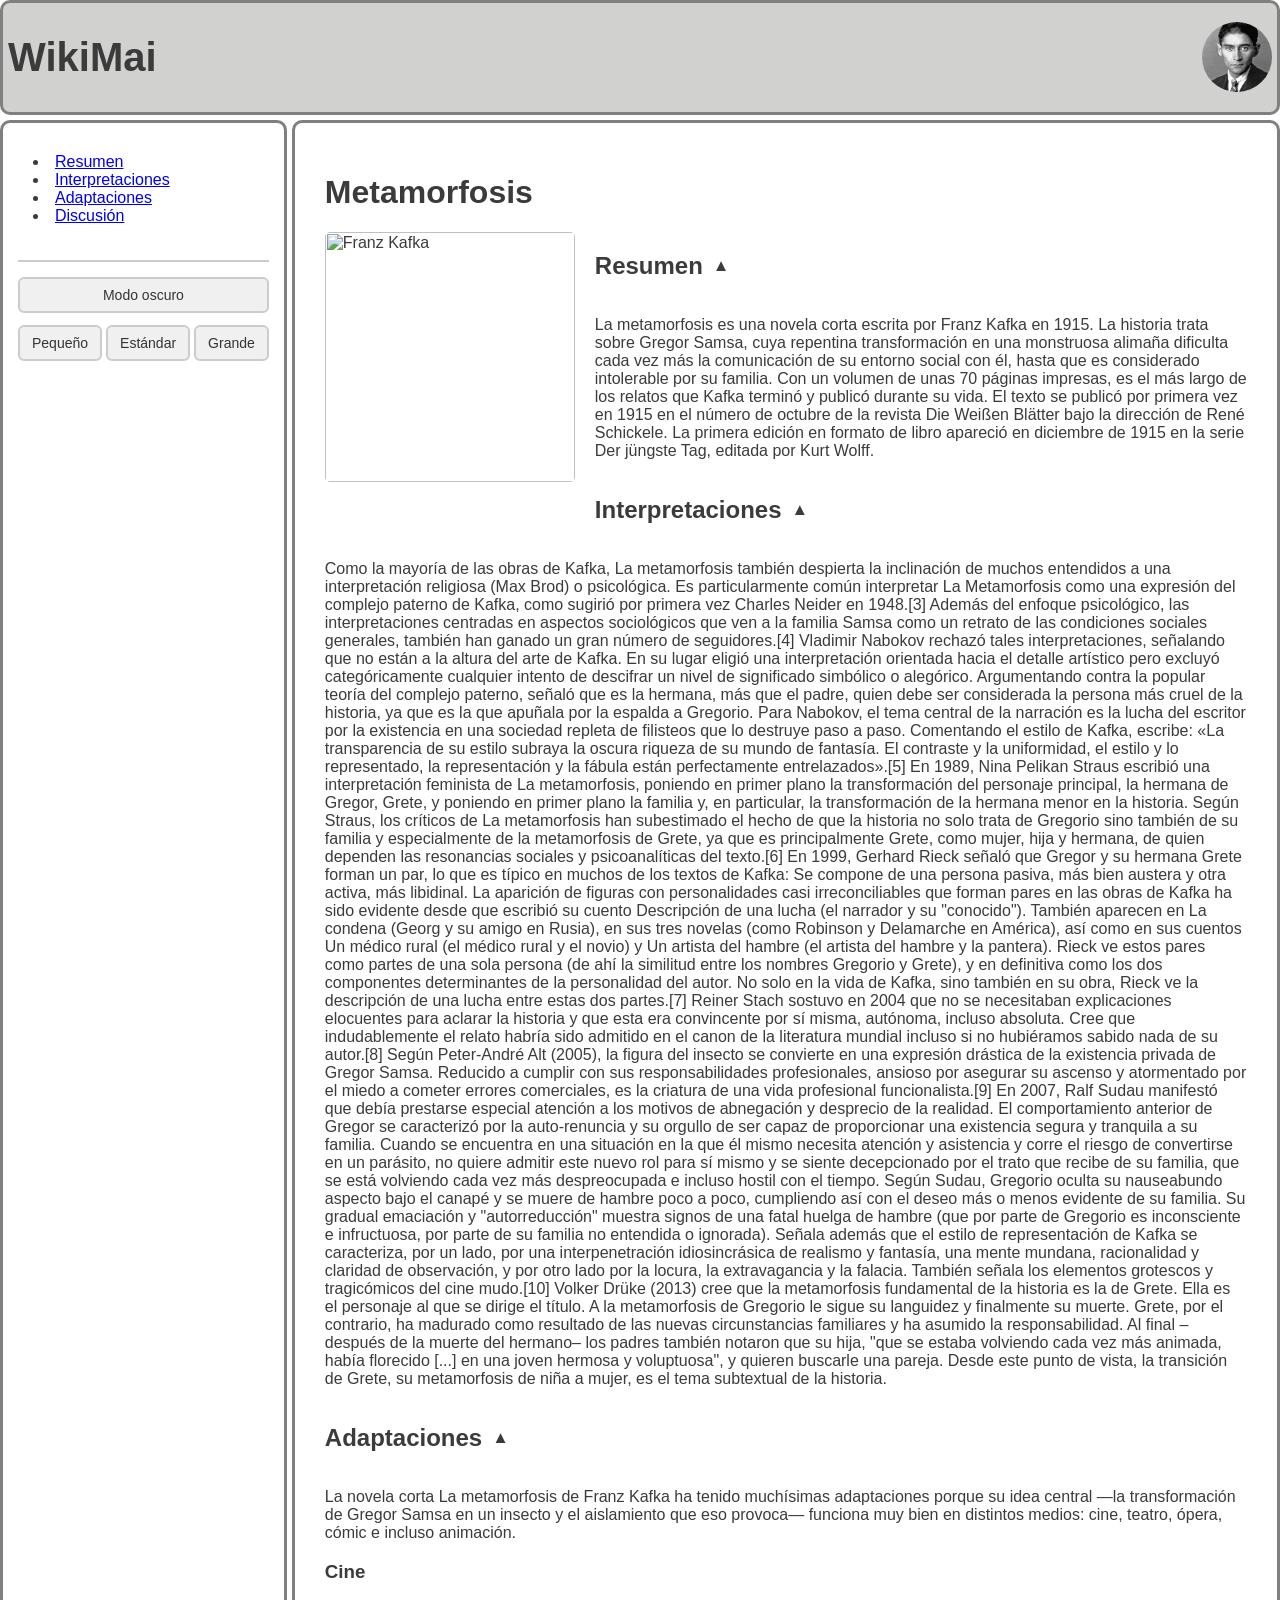
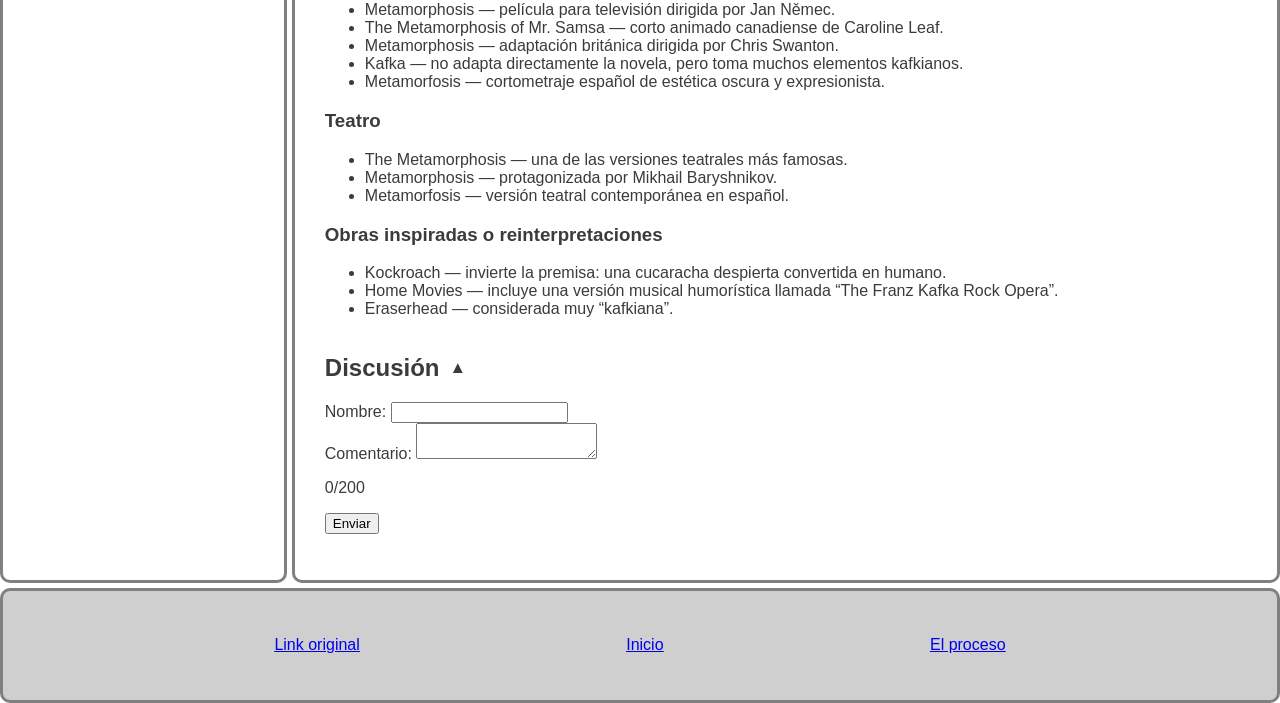
==== commit 30f5e8fd: "cambios de diseño en la pagina" ====
--- a/html/tema2.html
+++ b/html/tema2.html
@@ -11,7 +11,6 @@
  <img src="../img/img1.jpg" alt="description" width="400" height="500">
     </header>
     <aside class="b">
-    </p>
     <ul>
     </ul>
      <div id="panel-apariencia">
@@ -36,7 +35,7 @@
 Con un volumen de unas 70 páginas impresas, es el más largo de los relatos que Kafka terminó y publicó durante su vida. El texto se publicó por primera vez en 1915 en el número de octubre de la revista Die Weißen Blätter bajo la dirección de René Schickele. La primera edición en formato de libro apareció en diciembre de 1915 en la serie Der jüngste Tag, editada por Kurt Wolff.
         </section>
         <section>
-<h2>Interpretaciones</h2>
+<h2 id="interpretaciones">Interpretaciones</h2>
     <p>Como la mayoría de las obras de Kafka, La metamorfosis también despierta la inclinación de muchos entendidos a una interpretación religiosa (Max Brod) o psicológica. Es particularmente común interpretar La Metamorfosis como una expresión del complejo paterno de Kafka, como sugirió por primera vez Charles Neider en 1948.[3] Además del enfoque psicológico, las interpretaciones centradas en aspectos sociológicos que ven a la familia Samsa como un retrato de las condiciones sociales generales, también han ganado un gran número de seguidores.[4]
 
 Vladimir Nabokov rechazó tales interpretaciones, señalando que no están a la altura del arte de Kafka. En su lugar eligió una interpretación orientada hacia el detalle artístico pero excluyó categóricamente cualquier intento de descifrar un nivel de significado simbólico o alegórico. Argumentando contra la popular teoría del complejo paterno, señaló que es la hermana, más que el padre, quien debe ser considerada la persona más cruel de la historia, ya que es la que apuñala por la espalda a Gregorio. Para Nabokov, el tema central de la narración es la lucha del escritor por la existencia en una sociedad repleta de filisteos que lo destruye paso a paso. Comentando el estilo de Kafka, escribe: «La transparencia de su estilo subraya la oscura riqueza de su mundo de fantasía. El contraste y la uniformidad, el estilo y lo representado, la representación y la fábula están perfectamente entrelazados».[5]
--- a/html/index.css
+++ b/html/index.css
@@ -108,4 +108,94 @@
 .boton-activo {
     font-weight: bold;
     border: 2px solid #000;
+}
+main section.plegada > *:not(h2) {
+    display: none;
+}
+main section h2 {
+    cursor: pointer;
+}
+main section h2 {
+    cursor: pointer;
+    display: inline-flex;
+    justify-content: space-between;
+    align-items: center;
+}
+main section h2::after {
+    content: "▲";
+    font-size: 0.7em;
+    color: inherit;
+    margin-left: 10px;
+}
+main section.plegada h2::after {
+    content: "▼";
+}
+#panel-apariencia {
+    display: flex;
+    flex-direction: column;
+    gap: 12px;
+    margin-top: 20px;
+    padding-top: 15px;
+    border-top: 2px solid #ccc;
+}
+#panel-apariencia button {
+    background-color: #f0f0f0;
+    color: #333;
+    border: 2px solid #ccc;
+    border-radius: 6px;
+    padding: 8px 12px;
+    font-family: inherit;
+    font-size: 14px;
+    cursor: pointer;
+    transition: all 0.2s ease;
+}
+#panel-apariencia button:hover {
+    background-color: #e0e0e0;
+    border-color: #888;
+}
+#panel-apariencia button:active {
+    transform: scale(0.98);
+}
+#botones-tamanios {
+    display: flex;
+    gap: 4px;
+}
+#botones-tamanios button {
+    flex: 1;
+}
+#botones-tamanios button.boton-activo,
+#panel-apariencia button.boton-activo {
+    background-color: #333;
+    color: #fff;
+    border-color: #333;
+    font-weight: bold;
+}
+#lista-comentarios {
+    list-style: none;
+    padding: 0;
+    margin-top: 15px;
+}
+#lista-comentarios li {
+    background-color: rgba(0, 0, 0, 0.02);
+    border: 1px solid #ddd;
+    padding: 12px;
+    margin-bottom: 10px;
+    border-radius: 6px;
+    display: flex;
+    justify-content: space-between;
+    align-items: center;
+    gap: 10px;
+}
+#lista-comentarios button {
+    background-color: #d9534f;
+    color: white;
+    border: none;
+    padding: 6px 10px;
+    border-radius: 4px;
+    font-size: 12px;
+    cursor: pointer;
+    transition: background-color 0.2s;
+}
+#lista-comentarios button:hover {
+    background-color: #c9302c;
 }
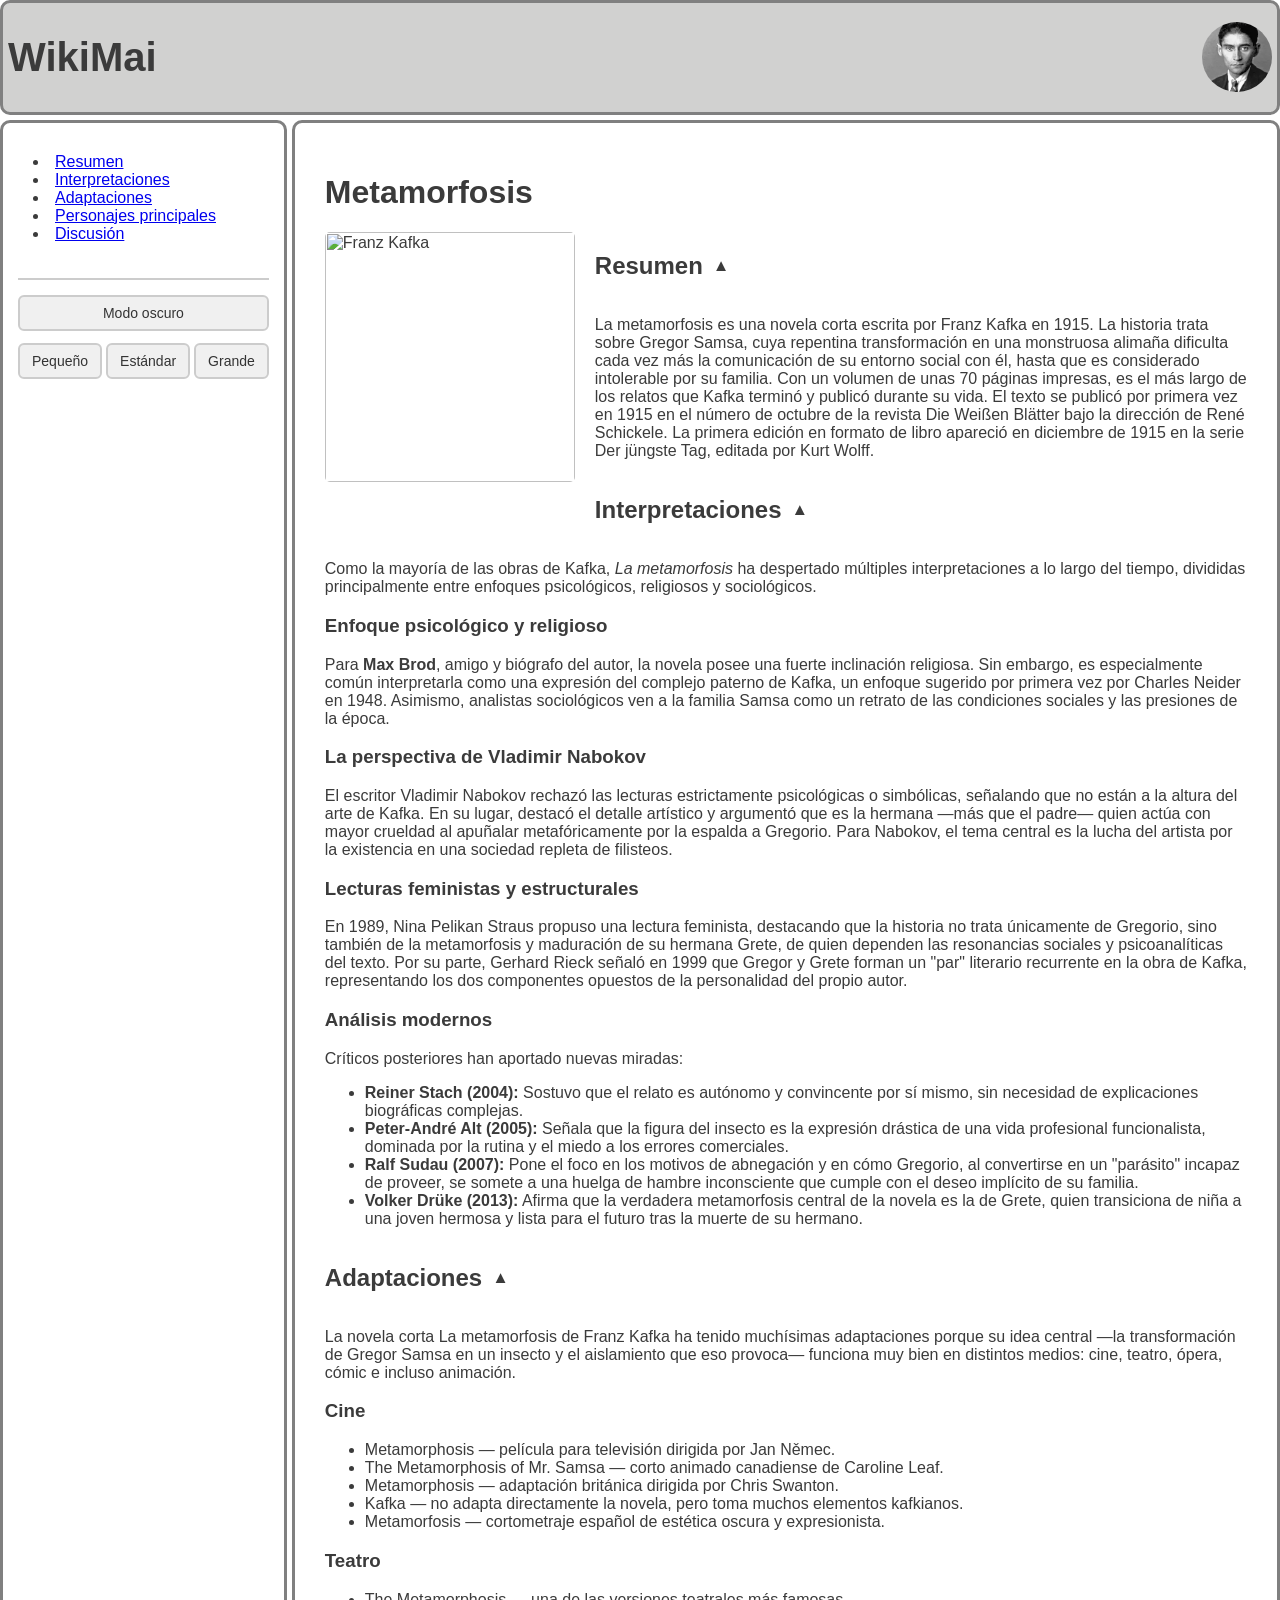
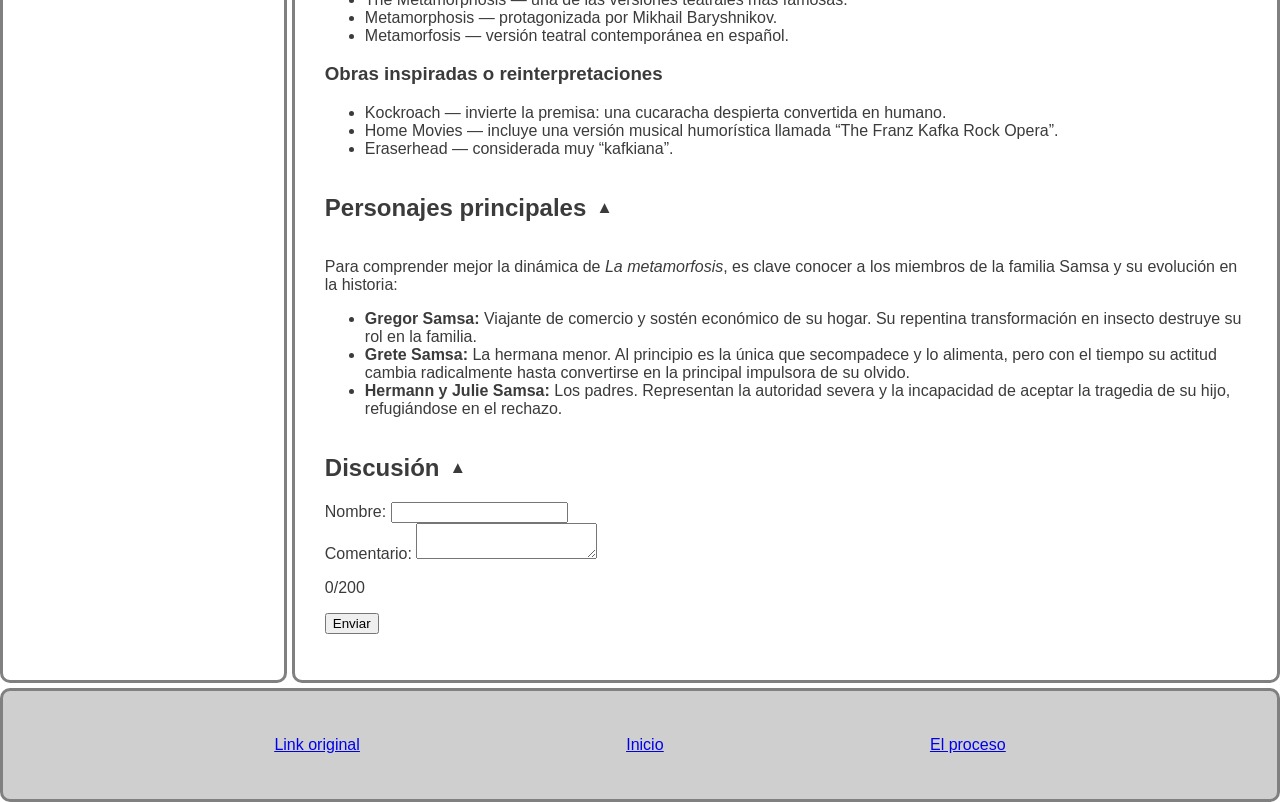
==== commit 0b93be49: "agrego más contenido (informacion) a las paginas de la wiki" ====
--- a/html/tema2.html
+++ b/html/tema2.html
@@ -35,23 +35,38 @@
 Con un volumen de unas 70 páginas impresas, es el más largo de los relatos que Kafka terminó y publicó durante su vida. El texto se publicó por primera vez en 1915 en el número de octubre de la revista Die Weißen Blätter bajo la dirección de René Schickele. La primera edición en formato de libro apareció en diciembre de 1915 en la serie Der jüngste Tag, editada por Kurt Wolff.
         </section>
         <section>
-<h2 id="interpretaciones">Interpretaciones</h2>
-    <p>Como la mayoría de las obras de Kafka, La metamorfosis también despierta la inclinación de muchos entendidos a una interpretación religiosa (Max Brod) o psicológica. Es particularmente común interpretar La Metamorfosis como una expresión del complejo paterno de Kafka, como sugirió por primera vez Charles Neider en 1948.[3] Además del enfoque psicológico, las interpretaciones centradas en aspectos sociológicos que ven a la familia Samsa como un retrato de las condiciones sociales generales, también han ganado un gran número de seguidores.[4]
+<section>
+    <h2 id="interpretaciones">Interpretaciones</h2>
+    <p>
+        Como la mayoría de las obras de Kafka, <em>La metamorfosis</em> ha despertado múltiples interpretaciones a lo largo del tiempo, divididas principalmente entre enfoques psicológicos, religiosos y sociológicos.
+    </p>
 
-Vladimir Nabokov rechazó tales interpretaciones, señalando que no están a la altura del arte de Kafka. En su lugar eligió una interpretación orientada hacia el detalle artístico pero excluyó categóricamente cualquier intento de descifrar un nivel de significado simbólico o alegórico. Argumentando contra la popular teoría del complejo paterno, señaló que es la hermana, más que el padre, quien debe ser considerada la persona más cruel de la historia, ya que es la que apuñala por la espalda a Gregorio. Para Nabokov, el tema central de la narración es la lucha del escritor por la existencia en una sociedad repleta de filisteos que lo destruye paso a paso. Comentando el estilo de Kafka, escribe: «La transparencia de su estilo subraya la oscura riqueza de su mundo de fantasía. El contraste y la uniformidad, el estilo y lo representado, la representación y la fábula están perfectamente entrelazados».[5]
+    <h3>Enfoque psicológico y religioso</h3>
+    <p>
+        Para <strong>Max Brod</strong>, amigo y biógrafo del autor, la novela posee una fuerte inclinación religiosa. Sin embargo, es especialmente común interpretarla como una expresión del complejo paterno de Kafka, un enfoque sugerido por primera vez por Charles Neider en 1948. Asimismo, analistas sociológicos ven a la familia Samsa como un retrato de las condiciones sociales y las presiones de la época.
+    </p>
 
-En 1989, Nina Pelikan Straus escribió una interpretación feminista de La metamorfosis, poniendo en primer plano la transformación del personaje principal, la hermana de Gregor, Grete, y poniendo en primer plano la familia y, en particular, la transformación de la hermana menor en la historia. Según Straus, los críticos de La metamorfosis han subestimado el hecho de que la historia no solo trata de Gregorio sino también de su familia y especialmente de la metamorfosis de Grete, ya que es principalmente Grete, como mujer, hija y hermana, de quien dependen las resonancias sociales y psicoanalíticas del texto.[6]
+    <h3>La perspectiva de Vladimir Nabokov</h3>
+    <p>
+        El escritor Vladimir Nabokov rechazó las lecturas estrictamente psicológicas o simbólicas, señalando que no están a la altura del arte de Kafka. En su lugar, destacó el detalle artístico y argumentó que es la hermana —más que el padre— quien actúa con mayor crueldad al apuñalar metafóricamente por la espalda a Gregorio. Para Nabokov, el tema central es la lucha del artista por la existencia en una sociedad repleta de filisteos.
+    </p>
 
-En 1999, Gerhard Rieck señaló que Gregor y su hermana Grete forman un par, lo que es típico en muchos de los textos de Kafka: Se compone de una persona pasiva, más bien austera y otra activa, más libidinal. La aparición de figuras con personalidades casi irreconciliables que forman pares en las obras de Kafka ha sido evidente desde que escribió su cuento Descripción de una lucha (el narrador y su "conocido"). También aparecen en La condena (Georg y su amigo en Rusia), en sus tres novelas (como Robinson y Delamarche en América), así como en sus cuentos Un médico rural (el médico rural y el novio) y Un artista del hambre (el artista del hambre y la pantera). Rieck ve estos pares como partes de una sola persona (de ahí la similitud entre los nombres Gregorio y Grete), y en definitiva como los dos componentes determinantes de la personalidad del autor. No solo en la vida de Kafka, sino también en su obra, Rieck ve la descripción de una lucha entre estas dos partes.[7]
+    <h3>Lecturas feministas y estructurales</h3>
+    <p>
+        En 1989, Nina Pelikan Straus propuso una lectura feminista, destacando que la historia no trata únicamente de Gregorio, sino también de la metamorfosis y maduración de su hermana Grete, de quien dependen las resonancias sociales y psicoanalíticas del texto. Por su parte, Gerhard Rieck señaló en 1999 que Gregor y Grete forman un "par" literario recurrente en la obra de Kafka, representando los dos componentes opuestos de la personalidad del propio autor.
+    </p>
 
-Reiner Stach sostuvo en 2004 que no se necesitaban explicaciones elocuentes para aclarar la historia y que esta era convincente por sí misma, autónoma, incluso absoluta. Cree que indudablemente el relato habría sido admitido en el canon de la literatura mundial incluso si no hubiéramos sabido nada de su autor.[8]
-
-Según Peter-André Alt (2005), la figura del insecto se convierte en una expresión drástica de la existencia privada de Gregor Samsa. Reducido a cumplir con sus responsabilidades profesionales, ansioso por asegurar su ascenso y atormentado por el miedo a cometer errores comerciales, es la criatura de una vida profesional funcionalista.[9]
-
-En 2007, Ralf Sudau manifestó que debía prestarse especial atención a los motivos de abnegación y desprecio de la realidad. El comportamiento anterior de Gregor se caracterizó por la auto-renuncia y su orgullo de ser capaz de proporcionar una existencia segura y tranquila a su familia. Cuando se encuentra en una situación en la que él mismo necesita atención y asistencia y corre el riesgo de convertirse en un parásito, no quiere admitir este nuevo rol para sí mismo y se siente decepcionado por el trato que recibe de su familia, que se está volviendo cada vez más despreocupada e incluso hostil con el tiempo. Según Sudau, Gregorio oculta su nauseabundo aspecto bajo el canapé y se muere de hambre poco a poco, cumpliendo así con el deseo más o menos evidente de su familia. Su gradual emaciación y "autorreducción" muestra signos de una fatal huelga de hambre (que por parte de Gregorio es inconsciente e infructuosa, por parte de su familia no entendida o ignorada). Señala además que el estilo de representación de Kafka se caracteriza, por un lado, por una interpenetración idiosincrásica de realismo y fantasía, una mente mundana, racionalidad y claridad de observación, y por otro lado por la locura, la extravagancia y la falacia. También señala los elementos grotescos y tragicómicos del cine mudo.[10]
-
-Volker Drüke (2013) cree que la metamorfosis fundamental de la historia es la de Grete. Ella es el personaje al que se dirige el título. A la metamorfosis de Gregorio le sigue su languidez y finalmente su muerte. Grete, por el contrario, ha madurado como resultado de las nuevas circunstancias familiares y ha asumido la responsabilidad. Al final –después de la muerte del hermano– los padres también notaron que su hija, "que se estaba volviendo cada vez más animada, había florecido [...] en una joven hermosa y voluptuosa", y quieren buscarle una pareja. Desde este punto de vista, la transición de Grete, su metamorfosis de niña a mujer, es el tema subtextual de la historia.</p>
-        </section>
+    <h3>Análisis modernos</h3>
+    <p>
+        Críticos posteriores han aportado nuevas miradas:
+    </p>
+    <ul>
+        <li><strong>Reiner Stach (2004):</strong> Sostuvo que el relato es autónomo y convincente por sí mismo, sin necesidad de explicaciones biográficas complejas.</li>
+        <li><strong>Peter-André Alt (2005):</strong> Señala que la figura del insecto es la expresión drástica de una vida profesional funcionalista, dominada por la rutina y el miedo a los errores comerciales.</li>
+        <li><strong>Ralf Sudau (2007):</strong> Pone el foco en los motivos de abnegación y en cómo Gregorio, al convertirse en un "parásito" incapaz de proveer, se somete a una huelga de hambre inconsciente que cumple con el deseo implícito de su familia.</li>
+        <li><strong>Volker Drüke (2013):</strong> Afirma que la verdadera metamorfosis central de la novela es la de Grete, quien transiciona de niña a una joven hermosa y lista para el futuro tras la muerte de su hermano.</li>
+    </ul>
+</section>
         <section>
 <h2 id="adaptaciones">Adaptaciones</h2>
 <p>
@@ -79,6 +94,15 @@
 </ul>
         </section>
         <section>
+    <h2 id="personajes">Personajes principales</h2>
+    <p>Para comprender mejor la dinámica de <em>La metamorfosis</em>, es clave conocer a los miembros de la familia Samsa y su evolución en la historia:</p>
+    <ul>
+        <li><strong>Gregor Samsa:</strong> Viajante de comercio y sostén económico de su hogar. Su repentina transformación en insecto destruye su rol en la familia.</li>
+        <li><strong>Grete Samsa:</strong> La hermana menor. Al principio es la única que secompadece y lo alimenta, pero con el tiempo su actitud cambia radicalmente hasta convertirse en la principal impulsora de su olvido.</li>
+        <li><strong>Hermann y Julie Samsa:</strong> Los padres. Representan la autoridad severa y la incapacidad de aceptar la tragedia de su hijo, refugiándose en el rechazo.</li>
+    </ul>
+</section>
+        <section>
         <h2 id="discusion">Discusión</h2>
         <form id="form-discusion">
             <div>
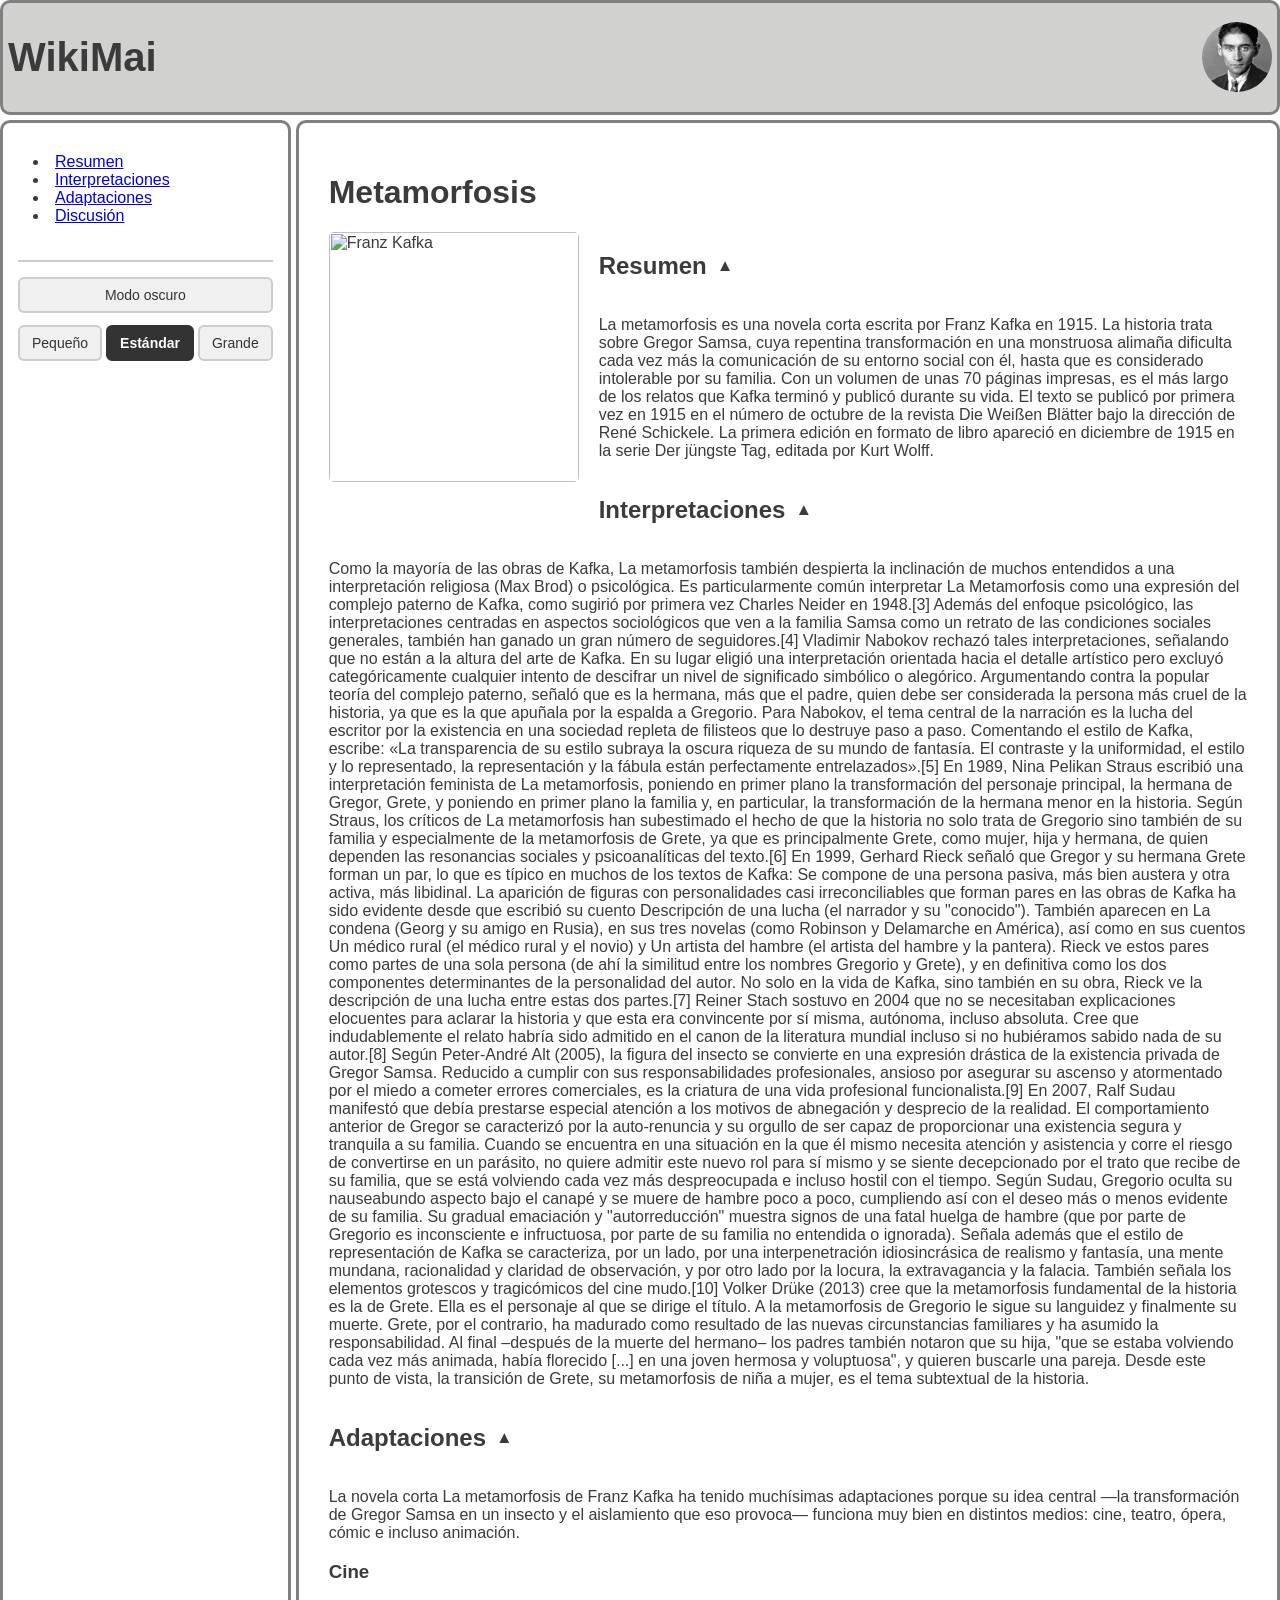
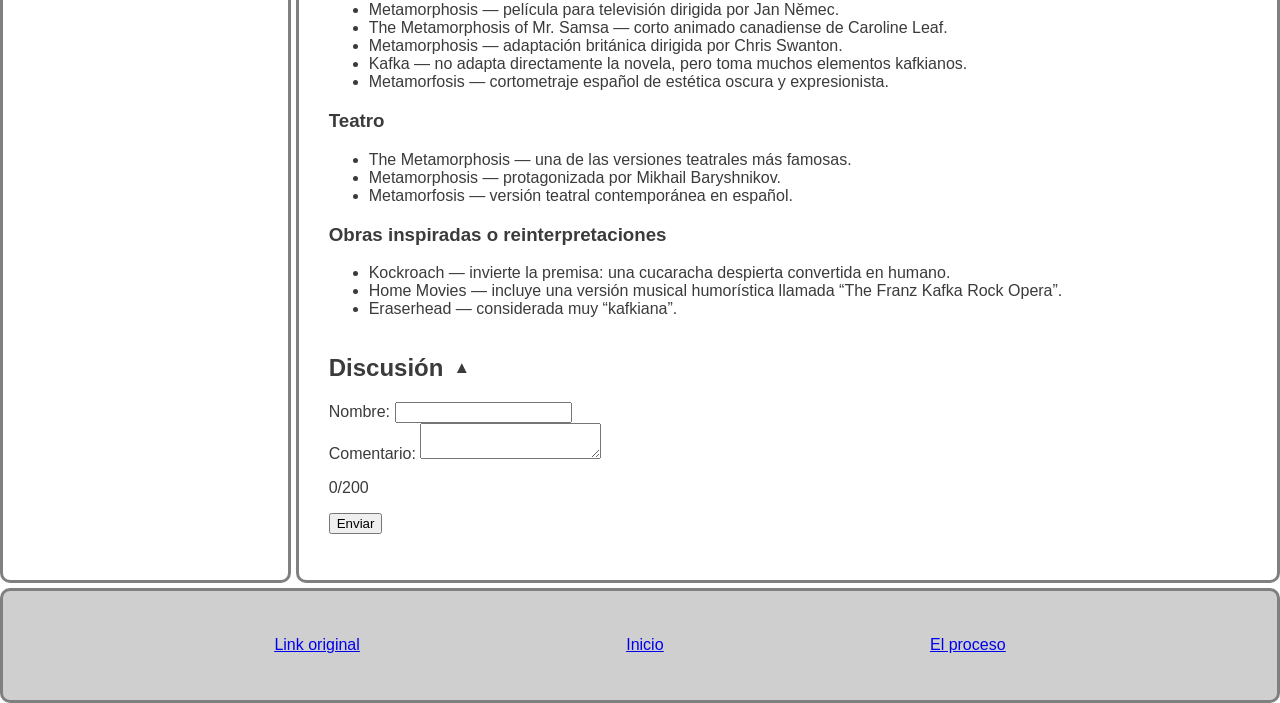
==== commit 5454ed46: "Agrego correcciones de validacion, modo oscuro y comentarios en Js" ====
--- a/html/tema2.html
+++ b/html/tema2.html
@@ -1,6 +1,6 @@
 <html>
    <head>
-    <title> WikiMai Metaformosis </title>
+    <title> WikiMai Metamorfosis </title>
     <link rel="stylesheet" href="index.css">
    <script src="main.js" defer></script>
    </head> 
@@ -35,38 +35,23 @@
 Con un volumen de unas 70 páginas impresas, es el más largo de los relatos que Kafka terminó y publicó durante su vida. El texto se publicó por primera vez en 1915 en el número de octubre de la revista Die Weißen Blätter bajo la dirección de René Schickele. La primera edición en formato de libro apareció en diciembre de 1915 en la serie Der jüngste Tag, editada por Kurt Wolff.
         </section>
         <section>
-<section>
-    <h2 id="interpretaciones">Interpretaciones</h2>
-    <p>
-        Como la mayoría de las obras de Kafka, <em>La metamorfosis</em> ha despertado múltiples interpretaciones a lo largo del tiempo, divididas principalmente entre enfoques psicológicos, religiosos y sociológicos.
-    </p>
+<h2 id="interpretaciones">Interpretaciones</h2>
+    <p>Como la mayoría de las obras de Kafka, La metamorfosis también despierta la inclinación de muchos entendidos a una interpretación religiosa (Max Brod) o psicológica. Es particularmente común interpretar La Metamorfosis como una expresión del complejo paterno de Kafka, como sugirió por primera vez Charles Neider en 1948.[3] Además del enfoque psicológico, las interpretaciones centradas en aspectos sociológicos que ven a la familia Samsa como un retrato de las condiciones sociales generales, también han ganado un gran número de seguidores.[4]
 
-    <h3>Enfoque psicológico y religioso</h3>
-    <p>
-        Para <strong>Max Brod</strong>, amigo y biógrafo del autor, la novela posee una fuerte inclinación religiosa. Sin embargo, es especialmente común interpretarla como una expresión del complejo paterno de Kafka, un enfoque sugerido por primera vez por Charles Neider en 1948. Asimismo, analistas sociológicos ven a la familia Samsa como un retrato de las condiciones sociales y las presiones de la época.
-    </p>
+Vladimir Nabokov rechazó tales interpretaciones, señalando que no están a la altura del arte de Kafka. En su lugar eligió una interpretación orientada hacia el detalle artístico pero excluyó categóricamente cualquier intento de descifrar un nivel de significado simbólico o alegórico. Argumentando contra la popular teoría del complejo paterno, señaló que es la hermana, más que el padre, quien debe ser considerada la persona más cruel de la historia, ya que es la que apuñala por la espalda a Gregorio. Para Nabokov, el tema central de la narración es la lucha del escritor por la existencia en una sociedad repleta de filisteos que lo destruye paso a paso. Comentando el estilo de Kafka, escribe: «La transparencia de su estilo subraya la oscura riqueza de su mundo de fantasía. El contraste y la uniformidad, el estilo y lo representado, la representación y la fábula están perfectamente entrelazados».[5]
 
-    <h3>La perspectiva de Vladimir Nabokov</h3>
-    <p>
-        El escritor Vladimir Nabokov rechazó las lecturas estrictamente psicológicas o simbólicas, señalando que no están a la altura del arte de Kafka. En su lugar, destacó el detalle artístico y argumentó que es la hermana —más que el padre— quien actúa con mayor crueldad al apuñalar metafóricamente por la espalda a Gregorio. Para Nabokov, el tema central es la lucha del artista por la existencia en una sociedad repleta de filisteos.
-    </p>
+En 1989, Nina Pelikan Straus escribió una interpretación feminista de La metamorfosis, poniendo en primer plano la transformación del personaje principal, la hermana de Gregor, Grete, y poniendo en primer plano la familia y, en particular, la transformación de la hermana menor en la historia. Según Straus, los críticos de La metamorfosis han subestimado el hecho de que la historia no solo trata de Gregorio sino también de su familia y especialmente de la metamorfosis de Grete, ya que es principalmente Grete, como mujer, hija y hermana, de quien dependen las resonancias sociales y psicoanalíticas del texto.[6]
 
-    <h3>Lecturas feministas y estructurales</h3>
-    <p>
-        En 1989, Nina Pelikan Straus propuso una lectura feminista, destacando que la historia no trata únicamente de Gregorio, sino también de la metamorfosis y maduración de su hermana Grete, de quien dependen las resonancias sociales y psicoanalíticas del texto. Por su parte, Gerhard Rieck señaló en 1999 que Gregor y Grete forman un "par" literario recurrente en la obra de Kafka, representando los dos componentes opuestos de la personalidad del propio autor.
-    </p>
+En 1999, Gerhard Rieck señaló que Gregor y su hermana Grete forman un par, lo que es típico en muchos de los textos de Kafka: Se compone de una persona pasiva, más bien austera y otra activa, más libidinal. La aparición de figuras con personalidades casi irreconciliables que forman pares en las obras de Kafka ha sido evidente desde que escribió su cuento Descripción de una lucha (el narrador y su "conocido"). También aparecen en La condena (Georg y su amigo en Rusia), en sus tres novelas (como Robinson y Delamarche en América), así como en sus cuentos Un médico rural (el médico rural y el novio) y Un artista del hambre (el artista del hambre y la pantera). Rieck ve estos pares como partes de una sola persona (de ahí la similitud entre los nombres Gregorio y Grete), y en definitiva como los dos componentes determinantes de la personalidad del autor. No solo en la vida de Kafka, sino también en su obra, Rieck ve la descripción de una lucha entre estas dos partes.[7]
 
-    <h3>Análisis modernos</h3>
-    <p>
-        Críticos posteriores han aportado nuevas miradas:
-    </p>
-    <ul>
-        <li><strong>Reiner Stach (2004):</strong> Sostuvo que el relato es autónomo y convincente por sí mismo, sin necesidad de explicaciones biográficas complejas.</li>
-        <li><strong>Peter-André Alt (2005):</strong> Señala que la figura del insecto es la expresión drástica de una vida profesional funcionalista, dominada por la rutina y el miedo a los errores comerciales.</li>
-        <li><strong>Ralf Sudau (2007):</strong> Pone el foco en los motivos de abnegación y en cómo Gregorio, al convertirse en un "parásito" incapaz de proveer, se somete a una huelga de hambre inconsciente que cumple con el deseo implícito de su familia.</li>
-        <li><strong>Volker Drüke (2013):</strong> Afirma que la verdadera metamorfosis central de la novela es la de Grete, quien transiciona de niña a una joven hermosa y lista para el futuro tras la muerte de su hermano.</li>
-    </ul>
-</section>
+Reiner Stach sostuvo en 2004 que no se necesitaban explicaciones elocuentes para aclarar la historia y que esta era convincente por sí misma, autónoma, incluso absoluta. Cree que indudablemente el relato habría sido admitido en el canon de la literatura mundial incluso si no hubiéramos sabido nada de su autor.[8]
+
+Según Peter-André Alt (2005), la figura del insecto se convierte en una expresión drástica de la existencia privada de Gregor Samsa. Reducido a cumplir con sus responsabilidades profesionales, ansioso por asegurar su ascenso y atormentado por el miedo a cometer errores comerciales, es la criatura de una vida profesional funcionalista.[9]
+
+En 2007, Ralf Sudau manifestó que debía prestarse especial atención a los motivos de abnegación y desprecio de la realidad. El comportamiento anterior de Gregor se caracterizó por la auto-renuncia y su orgullo de ser capaz de proporcionar una existencia segura y tranquila a su familia. Cuando se encuentra en una situación en la que él mismo necesita atención y asistencia y corre el riesgo de convertirse en un parásito, no quiere admitir este nuevo rol para sí mismo y se siente decepcionado por el trato que recibe de su familia, que se está volviendo cada vez más despreocupada e incluso hostil con el tiempo. Según Sudau, Gregorio oculta su nauseabundo aspecto bajo el canapé y se muere de hambre poco a poco, cumpliendo así con el deseo más o menos evidente de su familia. Su gradual emaciación y "autorreducción" muestra signos de una fatal huelga de hambre (que por parte de Gregorio es inconsciente e infructuosa, por parte de su familia no entendida o ignorada). Señala además que el estilo de representación de Kafka se caracteriza, por un lado, por una interpenetración idiosincrásica de realismo y fantasía, una mente mundana, racionalidad y claridad de observación, y por otro lado por la locura, la extravagancia y la falacia. También señala los elementos grotescos y tragicómicos del cine mudo.[10]
+
+Volker Drüke (2013) cree que la metamorfosis fundamental de la historia es la de Grete. Ella es el personaje al que se dirige el título. A la metamorfosis de Gregorio le sigue su languidez y finalmente su muerte. Grete, por el contrario, ha madurado como resultado de las nuevas circunstancias familiares y ha asumido la responsabilidad. Al final –después de la muerte del hermano– los padres también notaron que su hija, "que se estaba volviendo cada vez más animada, había florecido [...] en una joven hermosa y voluptuosa", y quieren buscarle una pareja. Desde este punto de vista, la transición de Grete, su metamorfosis de niña a mujer, es el tema subtextual de la historia.</p>
+        </section>
         <section>
 <h2 id="adaptaciones">Adaptaciones</h2>
 <p>
@@ -94,15 +79,6 @@
 </ul>
         </section>
         <section>
-    <h2 id="personajes">Personajes principales</h2>
-    <p>Para comprender mejor la dinámica de <em>La metamorfosis</em>, es clave conocer a los miembros de la familia Samsa y su evolución en la historia:</p>
-    <ul>
-        <li><strong>Gregor Samsa:</strong> Viajante de comercio y sostén económico de su hogar. Su repentina transformación en insecto destruye su rol en la familia.</li>
-        <li><strong>Grete Samsa:</strong> La hermana menor. Al principio es la única que secompadece y lo alimenta, pero con el tiempo su actitud cambia radicalmente hasta convertirse en la principal impulsora de su olvido.</li>
-        <li><strong>Hermann y Julie Samsa:</strong> Los padres. Representan la autoridad severa y la incapacidad de aceptar la tragedia de su hijo, refugiándose en el rechazo.</li>
-    </ul>
-</section>
-        <section>
         <h2 id="discusion">Discusión</h2>
         <form id="form-discusion">
             <div>
--- a/html/index.css
+++ b/html/index.css
@@ -89,7 +89,27 @@
     background-color: #1D2A31;
     color: #EEE;
 }
-
+body.oscuro .a {
+    background-color: #1f1f1f;
+    color: #ffffff;
+}
+body.oscuro .d {
+    background-color: #1f1f1f;
+}
+body.oscuro .d a {
+    color: #b0c4de;
+}
+body.oscuro .d a:hover {
+    color: #ffffff;
+}
+body.oscuro .b a, 
+body.oscuro nav a {
+    color: #b0c4de;
+}
+body.oscuro .b a:hover, 
+body.oscuro nav a:hover {
+    color: #ffffff;
+}
 
 .texto-pequeno {
     font-size: 14px;
@@ -105,15 +125,8 @@
     font-size: 20px;
 }
 
-.boton-activo {
-    font-weight: bold;
-    border: 2px solid #000;
-}
 main section.plegada > *:not(h2) {
     display: none;
-}
-main section h2 {
-    cursor: pointer;
 }
 main section h2 {
     cursor: pointer;
@@ -198,4 +211,9 @@
 }
 #lista-comentarios button:hover {
     background-color: #c9302c;
+}
+.campo-error {
+    border: 2px solid #e74c3c !important;
+    background-color: #fdf2f2;
+    color: #333;
 }
